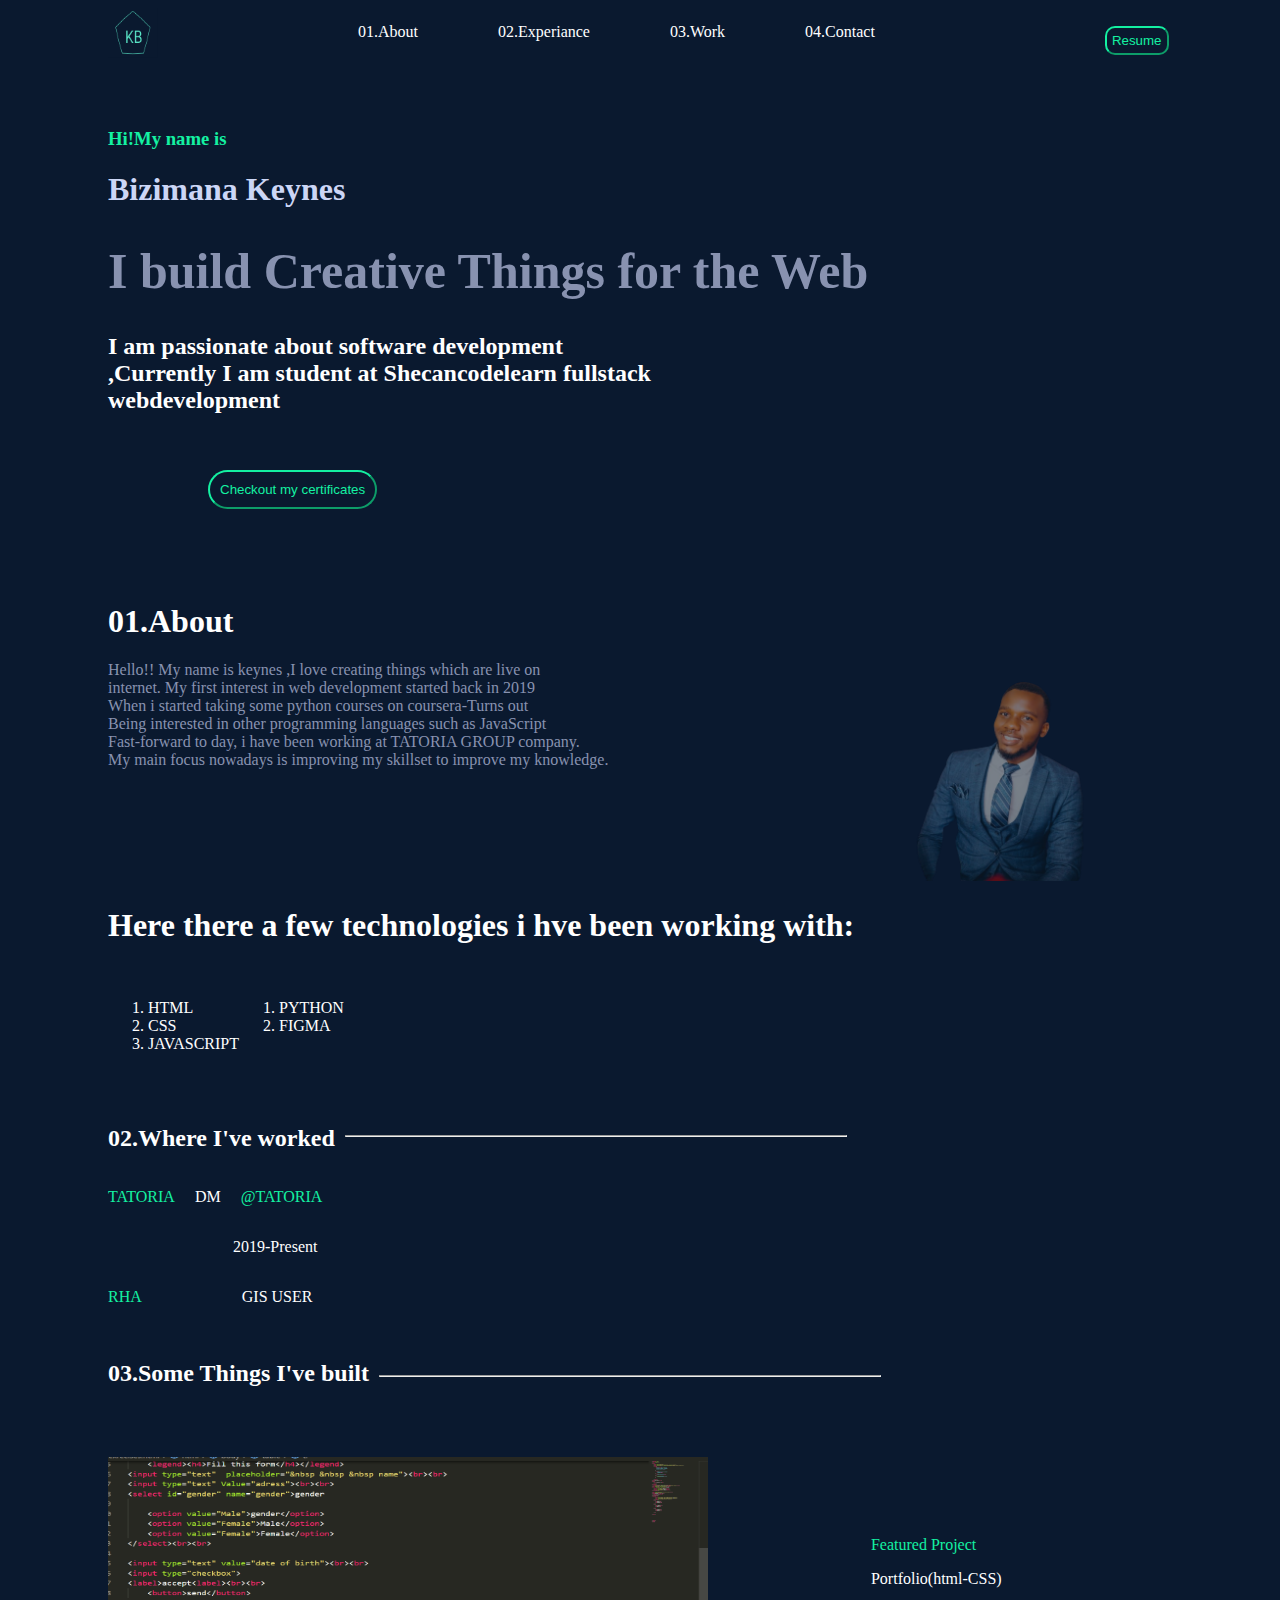
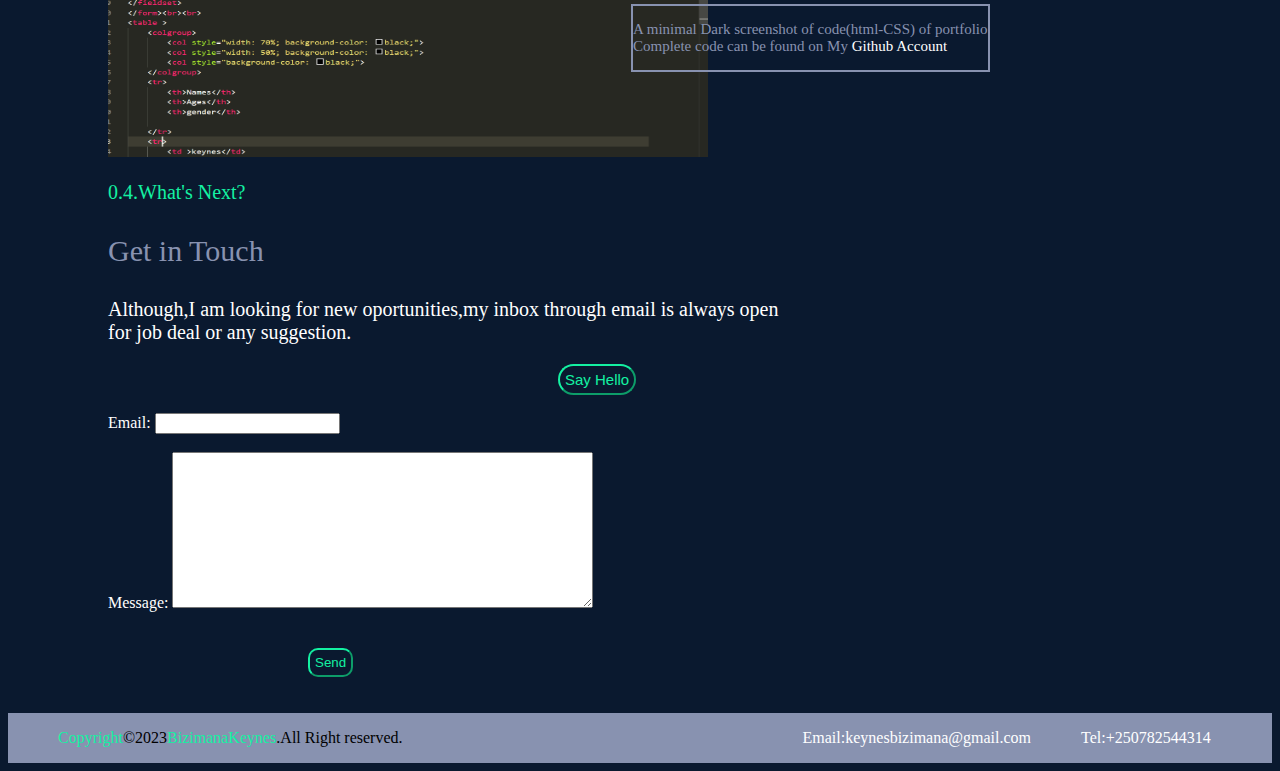
==== index.html @ 193881df "I have conncted nav bar to their respective part" ====
<!DOCTYPE html>
<html lang="en">
<head>
    <meta charset="UTF-8">
    <meta http-equiv="X-UA-Compatible" content="IE=edge">
    <meta name="viewport" content="width=device-width, initial-scale=1.0">
    <link href="./index.css" rel="stylesheet">
    <title>Keynes</title>
</head>
<body>
    <div id="nav">
    <div>
        <a href="#nav" id="logo" >
            <img  class="push" id="logo-pic" src="./image/logo.png">
        </a>
    </div>
    <div id="logo-words">
      <div class="noun"> <a href="#About">01.About</a></div>
      <div class="noun" ><a href="#experiance">02.Experiance</a></div> 
      <div class="noun" > <a href="#work-photo">03.Work</a></div>
      <div class="noun"><a href="#what-next">04.Contact</a></div>
    </div>
    <div id="butn">
        <button class="butn">Resume</button>
    </div>
    </div></br></br></br>
    <section id="home">
        <div class="home-content">
          <h3 id="greet">Hi!My name is </h3>
          <h1 id="name">Bizimana Keynes</h1>
          <h1 id="intro1">I build Creative Things for the Web</h1>
          <h2  id="introword">I am passionate about software development</br>,Currently 
           I am student at <strong>Shecancode</strong>learn fullstack </br>webdevelopment
         </h2></br></br>
         <button id="btn2">Checkout my certificates</button>
     </div>
     </section></br></br></br></br>
     <section id="About">
        <div id="About-content">
        <div id="content-photo">
        <div>
          <h1 style="color:white">01.About</h1>
          <p id="about-word" style="color:#8892B0">Hello!! My name is keynes ,I love creating things which are live on </br>
            internet. My first interest in web development started back in 2019</br>
            When i started taking some python courses on coursera-Turns out</br>
            Being interested in other programming languages such as JavaScript</br>
            
            Fast-forward to day, i have been working at TATORIA GROUP company.</br>
            My main focus nowadays is improving my skillset to improve my knowledge.</br>
          </p></br>
          </div>
          
            <div id="My-photo1">
                <img id="My-photo" src="./image/Myphoto.png">
             </div>
            </div>
          <h1 style="color:white">Here there a few technologies i hve been working with:</h1></br>
         <div id="Progra-language" style="color:white">
          <ol >
            <li>HTML</li>
            <li>CSS</li>
            <li>JAVASCRIPT</li>
          </ol>
          <ol >
            <li>PYTHON</li>
            <li>FIGMA</li>
          </ol>
        </div>
        </div>
      </section></br></br>
      <div id="experiance">
        <div class="part-intro">
          <div> <h2 style="color:white">02.Where I've worked</h2></div>
          <div id="line-id"><hr></div>
        </div>
        <div id="work">
          <p style="color:#14F1A2" id="tatoria">TATORIA</p>
          <p  style="color:white">DM</p>
          <p style="color:#14F1A2" id="tatoria1" >@TATORIA</p>
        </div>
        <div id="duration">
            <p style="color:white">2019-Present</p>

        </div>
        <div id="work1">
            <p style="color:#14F1A2" id="rha">RHA</p>
            <p  style="color:white">GIS USER</p>
         </div>
      </div></br>
      <div id="what-built">
      <div id="work-photo">
        <div id="work-intro">
          <div id="text3"> <h2 style="color:white">03.Some Things I've built</h2></div>
          <div class="line-id"><hr></div>
        </div>
        <div id="sample-work">
            <div>
                <img id="code-photo" src="./image/code photo.PNG">  
            </div>
        </div>
      </div>
      <div id="Explaination-project">
        <div id="first-words">
          <p style="color:#14F1A2">Featured Project</p>
          <p style="color:white">Portfolio(html-CSS)</p>
        </div>
        <div class="project-details">
          <p style="color:#8892B0;font-size: 15px;">
            A minimal Dark screenshot of code(html-CSS) of portfolio</br>
            Complete code can be found on My <span style="color:#14F1A2"><a href="https://keynesportfolio.netlify.app/">Github Account</a></span> 
          </p>
        </div>

      </div>
    
    </div>
      
      <div id="what-next">
        <div>
            <p style="color:#14F1A2;font-size: 20px;">0.4.What's Next?</p>
            <p style="color:#8892B0;font-size: 30px; ">Get in Touch</p>
            <p style="color:white;font-size: 20px;">Although,I am looking for new oportunities,my
                inbox through email is always open</br> for job deal
                or any suggestion.</p>
        </div>
        <div id="say-hello">
            <button style="background-color:#0A192F;border-color: #14F1A2;font-size: 15px;color:#14F1A2" id="say">Say Hello</button>
        </div>
        
      </div></br>
      <div id="form">
        <form>
          <label style="color:white">Email:</label>
          <input type="text"></br></br>
          <label style="color:white" id="message">Message:</label>
          <textarea  id="message" name="message" cols="50" rows="10"></textarea>
        </form>

      </div></br></br>
      <div id="form-butn">
        <button  class="butn">Send</button>
      </div></br></br>

      
      <div id="footer">
        <div id="footer1">
            <p style="color:#14F1A2">Copyright</p>
            <p>©2023</p>
            <p style="color:#14F1A2">BizimanaKeynes</p>
            <p>.All Right reserved.</p>
        </div>
       
        <div id="footer2">
            <div id="email">
                <p style="color:white">Email:keynesbizimana@gmail.com</p>
            </div>
            <div>
                <p style="color:white">Tel:+250782544314</p>
            </div>
        </div>
      </div>
      
      
</body>
</html>
---- index.css ----
body{
    background-color:#0A192F ;
}
#nav{
display: flex;
}
#home{
    display:flex
}
#intro1{
    width: 100%;
    font-size: 50px;
}
#content-photo{
    display: flex;
}
#My-photo1{
    margin-left: 300px;
}
#My-photo{
    width: 100%;
    height:300px;
    opacity: 0.5;
}



#logo{
    height: 50px;
    margin-right: 100px;
    margin-left: 100px;
    }
.push{
    position: fixed;
}

#logo-pic{
    height: 50px;
    width:50px

}
#logo-words{
    display: flex;
    align-items: center;
    justify-content:space-between;
    margin-left: 100px;
    
}
.noun{
    margin-left: 50px;
    margin-right:30px ;
    
}
a{
    text-decoration: none;
    color:white;

}
a:hover{
    color:green
}
#butn{
    margin-left: 200px;
    margin-top: 18px;
    align-items: center;
   
}
.butn{
    background-color: #0A192F;
    border-color:#14F1A2 ;
    color: #14F1A2;
    border-radius: 10px;
    padding: 5px;
}
/*Home page beginning*/
#home{
    margin-left: 100px;
}
#greet{
    color:#14F1A2
}
#name{
    color: #CCD6F6;
}
#intro1{
    color:#8892B0
}
#introword{
    color:white;
}
#btn2{
    color:#14F1A2 ;
    background-color: #0A192F;
    border-color:#14F1A2;
    border-radius: 20px;
    padding: 10px;
   margin-left: 100px;
}
/*THis ABOUT SECTION*/
#About{
    margin-left: 100px;
}
#Progra-language{
    display: flex;
}
/*This is Experiance section*/
hr{
    width: 500px;
    color:#CCD6F6;
    margin-top: 30px;
    margin-left: 10px;
}
.line-id{
    margin-top: 5px;
}
.part-intro{
    display: flex;
}
#work{
    display: flex;
}
#work1{
    display:flex;
}
#experiance{
    margin-left: 100px;
}
#tatoria{
    margin-right:20px
}
#tatoria1{
    margin-left: 20px;
}
#duration{
    margin-left: 125px;
}
#rha{
    margin-right: 100px;
}
/*this section is about "some things i have built"*/
#work-intro{
    display: flex;
}

#code-photo{
    height: 300px;
    width: 600px;
    margin-top: 50px;   
}
#work-photo{
    margin-left:100px;
    
}
#what-built{
    display: flex;
}
#Explaination-project{
    margin-top: 20px;
    margin:180px 0px 20px -250px;
}
#first-words{
    margin-left: 240px;
}

.project-details{
    border: 2px solid #8892B0;
    width: 355px;
   
}
/*What's next section*/
#what-next{
    margin-left:100px ;
}
#say-hello{
    margin-left: 450px;
}
#say{
    border-radius: 20px;
    padding: 5px;
    
  
}
/*This is footer sectio*/
#footer{
    background-color: #8892B0;
    display: flex;
    
}
#footer1{
    display: flex;
    margin-right: 400px;
    margin-left: 50px;
}
#footer2{
    display: flex;
}
#email{
    margin-right: 50px;
}
/*This is the form */
#messege{
    align-items:center;
}
#form{
    margin-left: 100px;
}

.butn:hover{
    border-color: #8892B0;
    color:blue;
}
#form-butn{
    margin-left: 300px;
}
#keyn{
    writing-mode:vertical-rl;
    text-orientation: mixed;

}
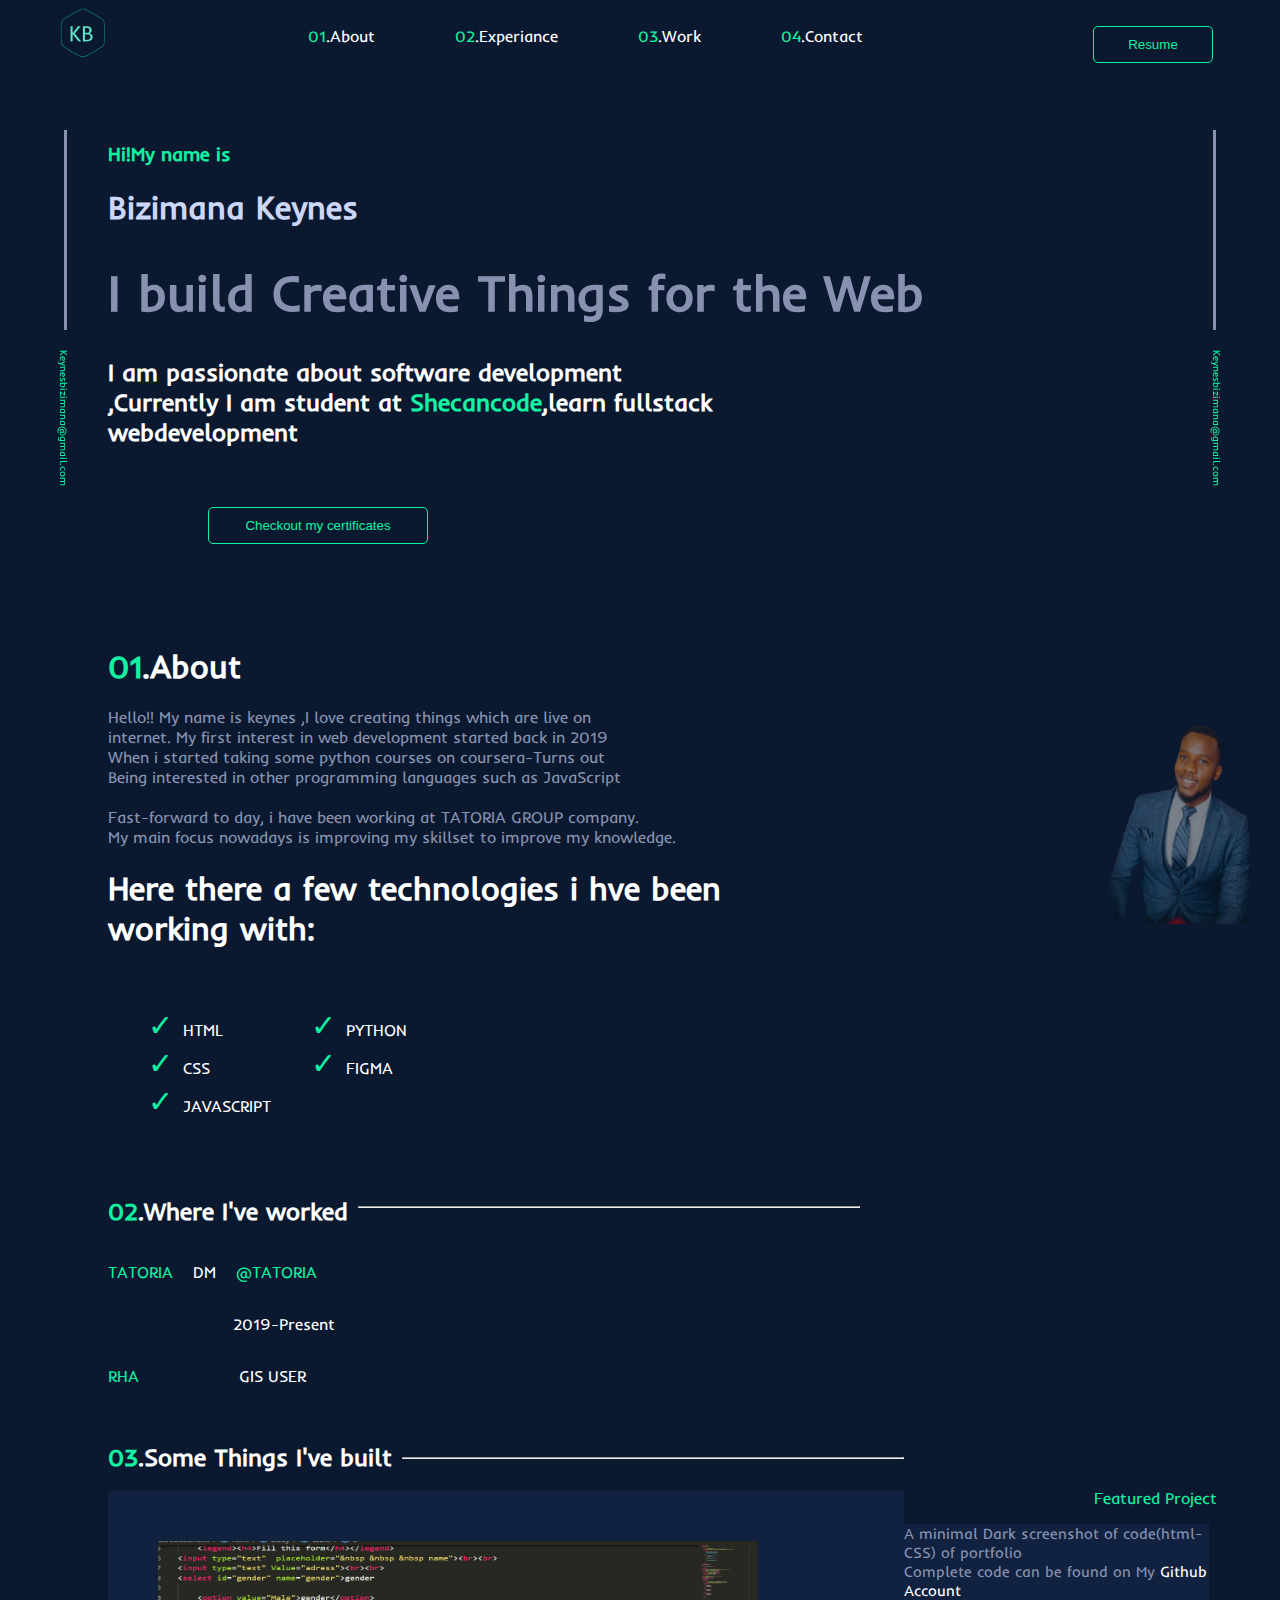
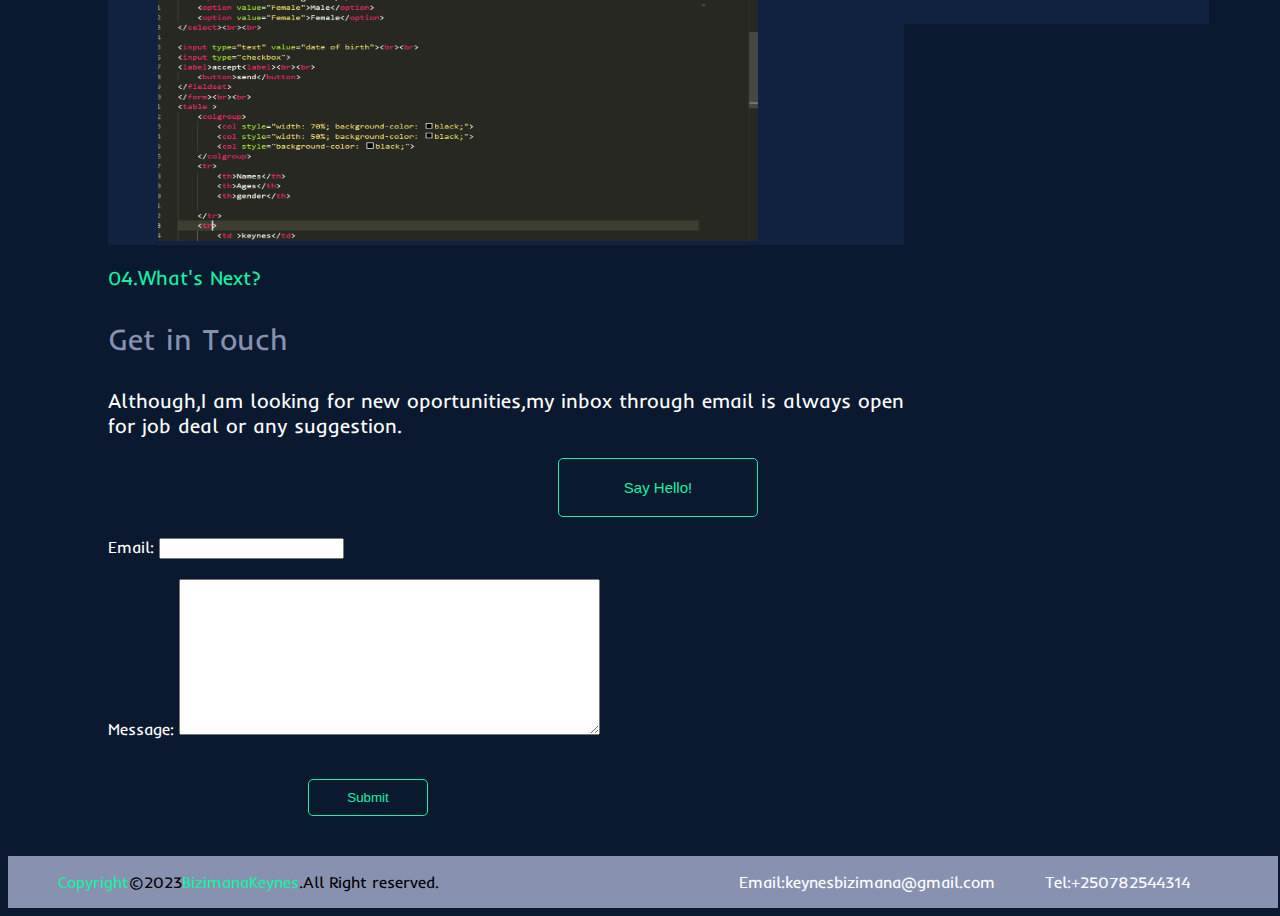
==== commit 785c3558: "I have added lines and email" ====
--- a/index.html
+++ b/index.html
@@ -4,73 +4,96 @@
     <meta charset="UTF-8">
     <meta http-equiv="X-UA-Compatible" content="IE=edge">
     <meta name="viewport" content="width=device-width, initial-scale=1.0">
+    <link rel="preconnect" href="https://fonts.googleapis.com">
+<link rel="preconnect" href="https://fonts.gstatic.com" crossorigin>
+<link href="https://fonts.googleapis.com/css2?family=Inder&display=swap" rel="stylesheet">
     <link href="./index.css" rel="stylesheet">
     <title>Keynes</title>
 </head>
 <body>
+
     <div id="nav">
     <div>
         <a href="#nav" id="logo" >
-            <img  class="push" id="logo-pic" src="./image/logo.png">
+            <img  class="push" id="logo-pic" src="./image/My-logo.png">
         </a>
     </div>
     <div id="logo-words">
-      <div class="noun"> <a href="#About">01.About</a></div>
-      <div class="noun" ><a href="#experiance">02.Experiance</a></div> 
-      <div class="noun" > <a href="#work-photo">03.Work</a></div>
-      <div class="noun"><a href="#what-next">04.Contact</a></div>
+      <div class="noun"> <a href="#About"><span style="color:#14F1A2">01</span>.About</a></div>
+      <div class="noun" ><a href="#experiance"><span style="color:#14F1A2">02</span>.Experiance</a></div> 
+      <div class="noun" > <a href="#work-photo"><span style="color:#14F1A2">03</span>.Work</a></div>
+      <div class="noun"><a href="#what-next"><span style="color:#14F1A2">04</span>.Contact</a></div>
     </div>
     <div id="butn">
         <button class="butn">Resume</button>
     </div>
     </div></br></br></br>
     <section id="home">
+      
+
+
         <div class="home-content">
           <h3 id="greet">Hi!My name is </h3>
           <h1 id="name">Bizimana Keynes</h1>
           <h1 id="intro1">I build Creative Things for the Web</h1>
           <h2  id="introword">I am passionate about software development</br>,Currently 
-           I am student at <strong>Shecancode</strong>learn fullstack </br>webdevelopment
-         </h2></br></br>
-         <button id="btn2">Checkout my certificates</button>
-     </div>
-     </section></br></br></br></br>
+           I am student at <span style="color:#14F1A2">Shecancode</span>,learn fullstack </br>webdevelopment
+          </h2></br></br>
+          <button id="btn2">Checkout my certificates</button>
+        </div>
+        <div class="parent">
+          <div class="vl"></div>
+          <div class="vl1"></div>
+        </div>    
+     </section>
+     <div class="parent-email">
+      <div id="email1"><p style="color:#14F1A2">Keynesbizimana@gmail.com</p></div>
+        <div id="email2"><p style="color:#14F1A2">Keynesbizimana@gmail.com</p></div>
+    </div>
+
+
+
+</br></br></br></br>
+     <!--This is about section-->
      <section id="About">
         <div id="About-content">
         <div id="content-photo">
         <div>
-          <h1 style="color:white">01.About</h1>
+          <h1 style="color:white"><span style="color:#14F1A2">01</span>.About</h1>
           <p id="about-word" style="color:#8892B0">Hello!! My name is keynes ,I love creating things which are live on </br>
             internet. My first interest in web development started back in 2019</br>
             When i started taking some python courses on coursera-Turns out</br>
-            Being interested in other programming languages such as JavaScript</br>
+            Being interested in other programming languages such as JavaScript</br></br>
             
             Fast-forward to day, i have been working at TATORIA GROUP company.</br>
-            My main focus nowadays is improving my skillset to improve my knowledge.</br>
-          </p></br>
+            My main focus nowadays is improving my skillset to improve my knowledge.
+          </p>
+          <h1 style="color:white">Here there a few technologies i hve been working with:</h1></br>
+         <div id="Progra-language" style="color:white">
+          
+          <ol class="list">
+            <li>HTML</li>
+            <li>CSS</li>
+            <li>JAVASCRIPT</li>
+          </ol>
+          <ol class="list">
+            <li>PYTHON</li>
+            <li>FIGMA</li>
+          </ol>
+        </div>
           </div>
           
             <div id="My-photo1">
                 <img id="My-photo" src="./image/Myphoto.png">
              </div>
-            </div>
-          <h1 style="color:white">Here there a few technologies i hve been working with:</h1></br>
-         <div id="Progra-language" style="color:white">
-          <ol >
-            <li>HTML</li>
-            <li>CSS</li>
-            <li>JAVASCRIPT</li>
-          </ol>
-          <ol >
-            <li>PYTHON</li>
-            <li>FIGMA</li>
-          </ol>
         </div>
+        
         </div>
       </section></br></br>
+    <!--The end of About section-->
       <div id="experiance">
         <div class="part-intro">
-          <div> <h2 style="color:white">02.Where I've worked</h2></div>
+          <div> <h2 style="color:white"><span style="color:#14F1A2">02</span>.Where I've worked</h2></div>
           <div id="line-id"><hr></div>
         </div>
         <div id="work">
@@ -90,11 +113,11 @@
       <div id="what-built">
       <div id="work-photo">
         <div id="work-intro">
-          <div id="text3"> <h2 style="color:white">03.Some Things I've built</h2></div>
+          <div id="text3"> <h2 style="color:white"><span style="color:#14F1A2">03</span>.Some Things I've built</h2></div>
           <div class="line-id"><hr></div>
         </div>
         <div id="sample-work">
-            <div>
+            <div id="code-photo-background">
                 <img id="code-photo" src="./image/code photo.PNG">  
             </div>
         </div>
@@ -102,10 +125,10 @@
       <div id="Explaination-project">
         <div id="first-words">
           <p style="color:#14F1A2">Featured Project</p>
-          <p style="color:white">Portfolio(html-CSS)</p>
+          <p style="color:white"></p>
         </div>
         <div class="project-details">
-          <p style="color:#8892B0;font-size: 15px;">
+          <p style="color:#8892B0;font-size: 15px;" id="detail-p">
             A minimal Dark screenshot of code(html-CSS) of portfolio</br>
             Complete code can be found on My <span style="color:#14F1A2"><a href="https://keynesportfolio.netlify.app/">Github Account</a></span> 
           </p>
@@ -117,14 +140,14 @@
       
       <div id="what-next">
         <div>
-            <p style="color:#14F1A2;font-size: 20px;">0.4.What's Next?</p>
+            <p style="color:#14F1A2;font-size: 20px;">04.What's Next?</p>
             <p style="color:#8892B0;font-size: 30px; ">Get in Touch</p>
             <p style="color:white;font-size: 20px;">Although,I am looking for new oportunities,my
                 inbox through email is always open</br> for job deal
                 or any suggestion.</p>
         </div>
         <div id="say-hello">
-            <button style="background-color:#0A192F;border-color: #14F1A2;font-size: 15px;color:#14F1A2" id="say">Say Hello</button>
+            <button style="background-color:#0A192F;border-color: #14F1A2;font-size: 15px;color:#14F1A2" id="say">Say Hello!</button>
         </div>
         
       </div></br>
@@ -138,7 +161,7 @@
 
       </div></br></br>
       <div id="form-butn">
-        <button  class="butn">Send</button>
+        <button  class="butn">Submit</button>
       </div></br></br>
 
       
--- a/index.css
+++ b/index.css
@@ -1,8 +1,10 @@
 body{
     background-color:#0A192F ;
+    font-family: 'Inder', sans-serif;
 }
 #nav{
 display: flex;
+margin-left: 10px;
 }
 #home{
     display:flex
@@ -15,12 +17,13 @@
     display: flex;
 }
 #My-photo1{
-    margin-left: 300px;
+    margin-left: 280px;
 }
 #My-photo{
     width: 100%;
     height:300px;
     opacity: 0.5;
+    
 }
 
 
@@ -28,7 +31,7 @@
 #logo{
     height: 50px;
     margin-right: 100px;
-    margin-left: 100px;
+    margin-left: 40px;
     }
 .push{
     position: fixed;
@@ -67,10 +70,11 @@
 }
 .butn{
     background-color: #0A192F;
-    border-color:#14F1A2 ;
+    border:1px solid #14F1A2 ;
     color: #14F1A2;
-    border-radius: 10px;
-    padding: 5px;
+    border-radius: 5px;
+    padding: 10px;
+    width:120px
 }
 /*Home page beginning*/
 #home{
@@ -91,18 +95,30 @@
 #btn2{
     color:#14F1A2 ;
     background-color: #0A192F;
-    border-color:#14F1A2;
-    border-radius: 20px;
+    border: 1px solid #14F1A2;
+    border-radius:5px;
     padding: 10px;
    margin-left: 100px;
+    width: 220px;
 }
 /*THis ABOUT SECTION*/
 #About{
     margin-left: 100px;
 }
 #Progra-language{
-    display: flex;
-}
+    display: flex;   
+}
+.list{
+    list-style: none;
+}
+
+.list li::before{
+    content:"\2713";
+    color:#14F1A2;
+    margin-right:10px;
+    font-size: 30px;
+}
+
 /*This is Experiance section*/
 hr{
     width: 500px;
@@ -141,11 +157,16 @@
 #work-intro{
     display: flex;
 }
+#code-photo-background{
+    background-color:#112240 ;
+    margin-left: 0px;
+}
 
 #code-photo{
     height: 300px;
     width: 600px;
-    margin-top: 50px;   
+    margin-top: 50px; 
+    padding-left: 50px;  
 }
 #work-photo{
     margin-left:100px;
@@ -156,17 +177,23 @@
 }
 #Explaination-project{
     margin-top: 20px;
-    margin:180px 0px 20px -250px;
+    margin:50px -200px 20px -50px;
+    
 }
 #first-words{
     margin-left: 240px;
 }
 
 .project-details{
-    border: 2px solid #8892B0;
+    /*border: 2px solid #8892B0;*/
     width: 355px;
-   
-}
+    height:100px;
+    background-color:#112240 ; 
+}
+#detail-p{
+    padding-left: 50px;
+}
+
 /*What's next section*/
 #what-next{
     margin-left:100px ;
@@ -175,8 +202,10 @@
     margin-left: 450px;
 }
 #say{
-    border-radius: 20px;
-    padding: 5px;
+    border-radius: 5px;
+    padding: 20px;
+    border:1px solid #14F1A2;
+    width:200px;
     
   
 }
@@ -184,15 +213,20 @@
 #footer{
     background-color: #8892B0;
     display: flex;
+    width:100.5%;
+    margin-right:0px
+    padding:0px
+    
     
 }
 #footer1{
     display: flex;
-    margin-right: 400px;
+    margin-right: 300px;
     margin-left: 50px;
 }
 #footer2{
     display: flex;
+    
 }
 #email{
     margin-right: 50px;
@@ -212,8 +246,42 @@
 #form-butn{
     margin-left: 300px;
 }
-#keyn{
-    writing-mode:vertical-rl;
-    text-orientation: mixed;
-
+
+/*modification to put email and line on sides*/
+.vl {
+    border-left: 3px solid #8892B0;
+    height: 200px;
+    position: fixed;
+    left: 5%;
+    margin-left: px;
+    top: 130px;
+}
+
+
+.vl1{
+    border-left: 3px solid #8892B0;
+    height: 200px;
+    position: fixed;
+    right: 5%;
+    margin-left: px;
+    top: 130px;
+}
+
+/*aDDING EMAIL ON THE SIDES*/
+
+#email1{
+    writing-mode: vertical-rl;
+    position: fixed;
+    left: 3.7%;
+    top: 350px;
+    font-size: 10px;
+}
+
+#email2{
+    writing-mode:vertical-lr;
+    position: fixed;
+    right: 3.7%;
+    margin-left: px;
+    top: 350px;
+    font-size: 10px;
 }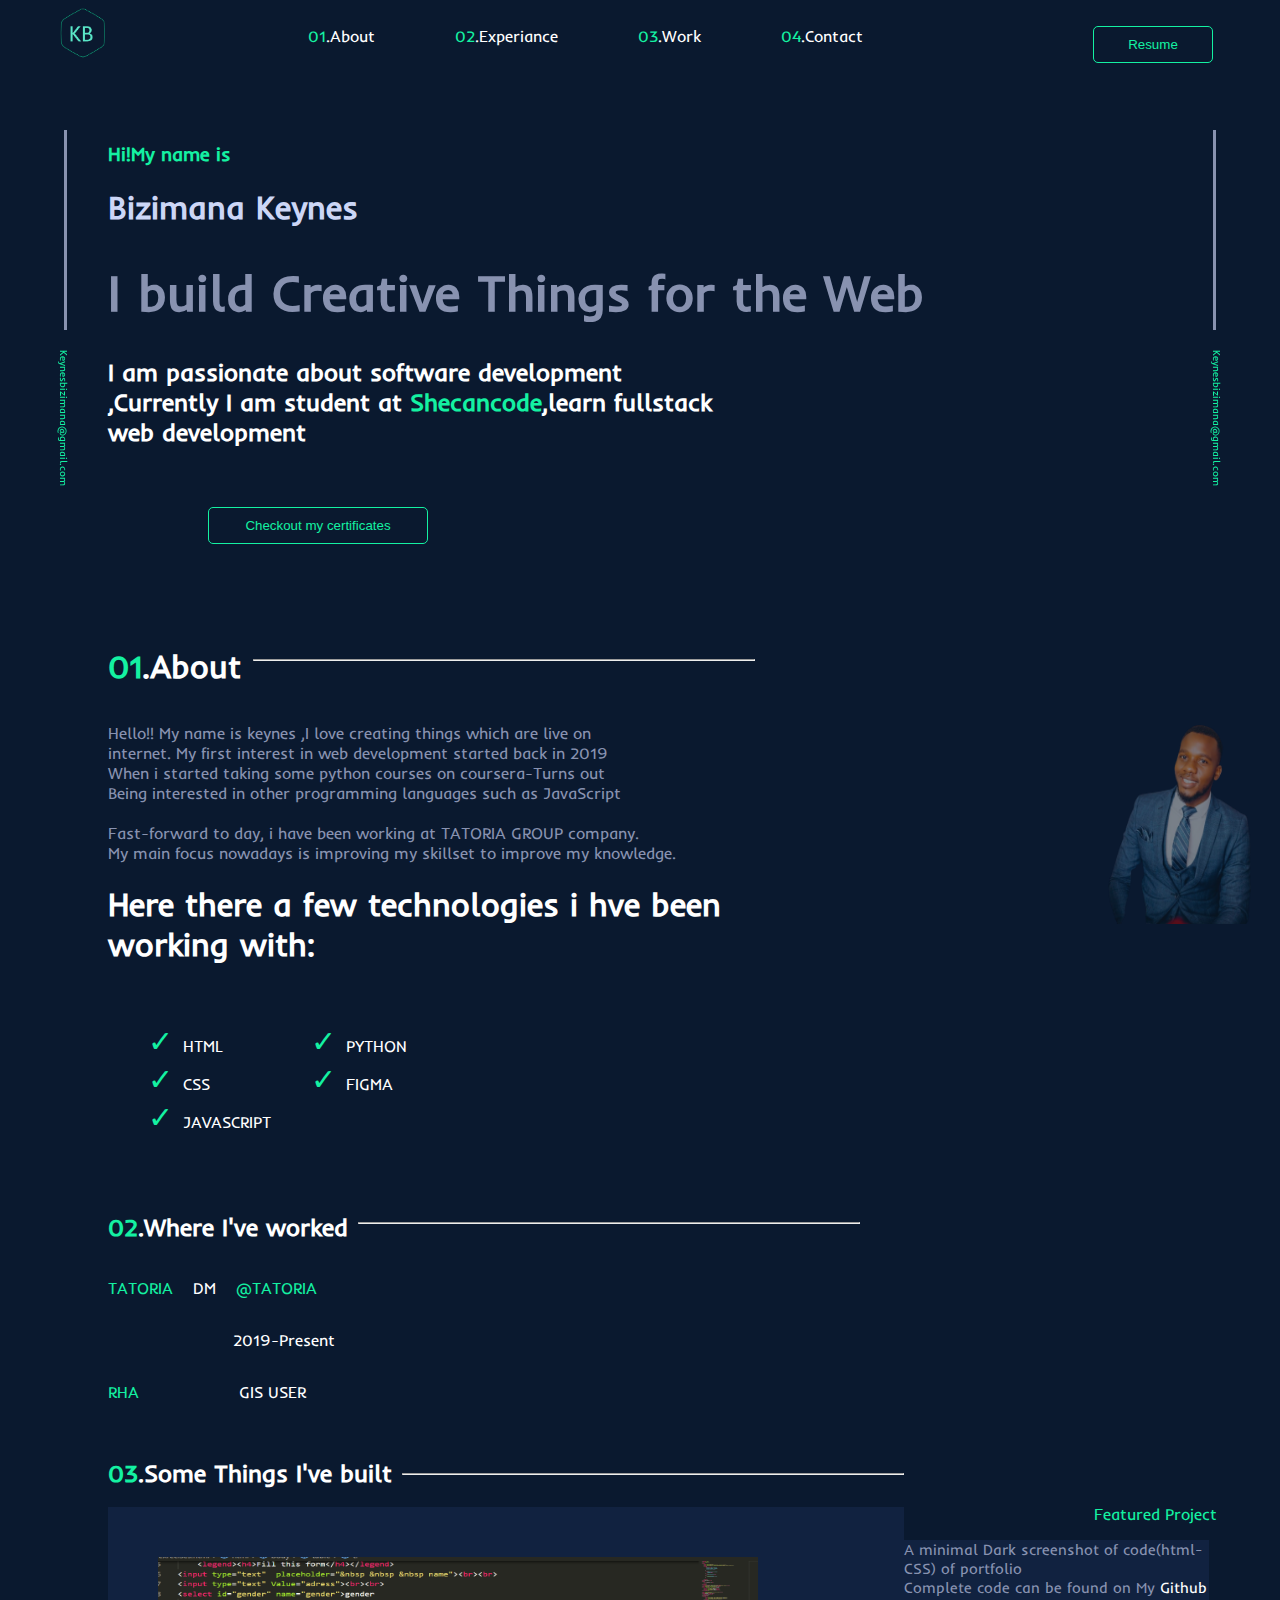
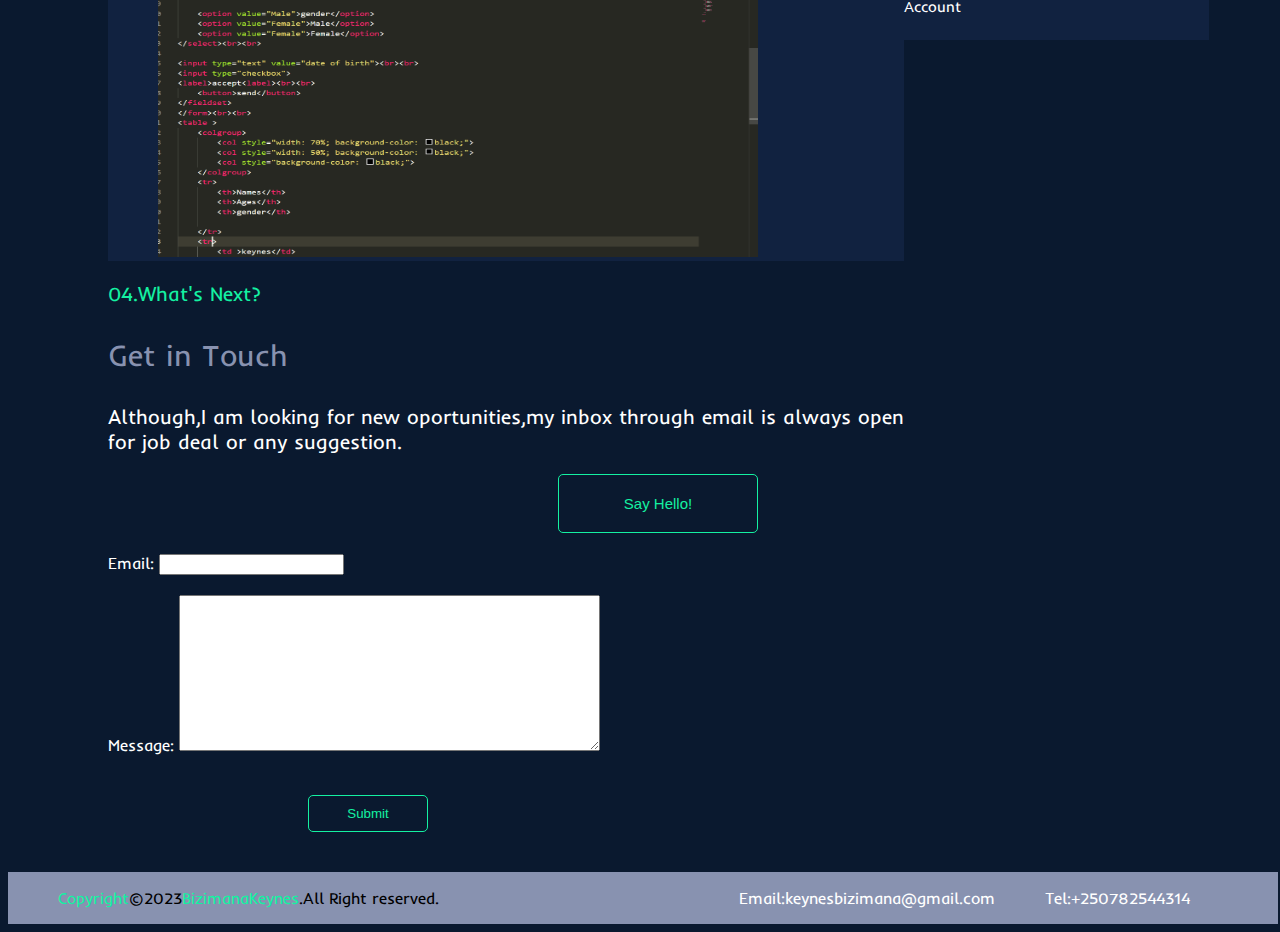
==== commit 5b260f8e: "I added line on about section" ====
--- a/index.html
+++ b/index.html
@@ -37,7 +37,7 @@
           <h1 id="name">Bizimana Keynes</h1>
           <h1 id="intro1">I build Creative Things for the Web</h1>
           <h2  id="introword">I am passionate about software development</br>,Currently 
-           I am student at <span style="color:#14F1A2">Shecancode</span>,learn fullstack </br>webdevelopment
+           I am student at <span style="color:#14F1A2">Shecancode</span>,learn fullstack </br>web development
           </h2></br></br>
           <button id="btn2">Checkout my certificates</button>
         </div>
@@ -59,7 +59,11 @@
         <div id="About-content">
         <div id="content-photo">
         <div>
-          <h1 style="color:white"><span style="color:#14F1A2">01</span>.About</h1>
+          <div id="About-small">
+            <div><h1 style="color:white"><span style="color:#14F1A2">01</span>.About</h1></div>
+            <div id="line-up"><hr></div>
+          </div>
+
           <p id="about-word" style="color:#8892B0">Hello!! My name is keynes ,I love creating things which are live on </br>
             internet. My first interest in web development started back in 2019</br>
             When i started taking some python courses on coursera-Turns out</br>
--- a/index.css
+++ b/index.css
@@ -105,8 +105,15 @@
 #About{
     margin-left: 100px;
 }
+#About-small{
+    display: flex;
+}
 #Progra-language{
     display: flex;   
+}
+#line-up{
+    margin-left: 2px;
+    margin-top: 5px;
 }
 .list{
     list-style: none;
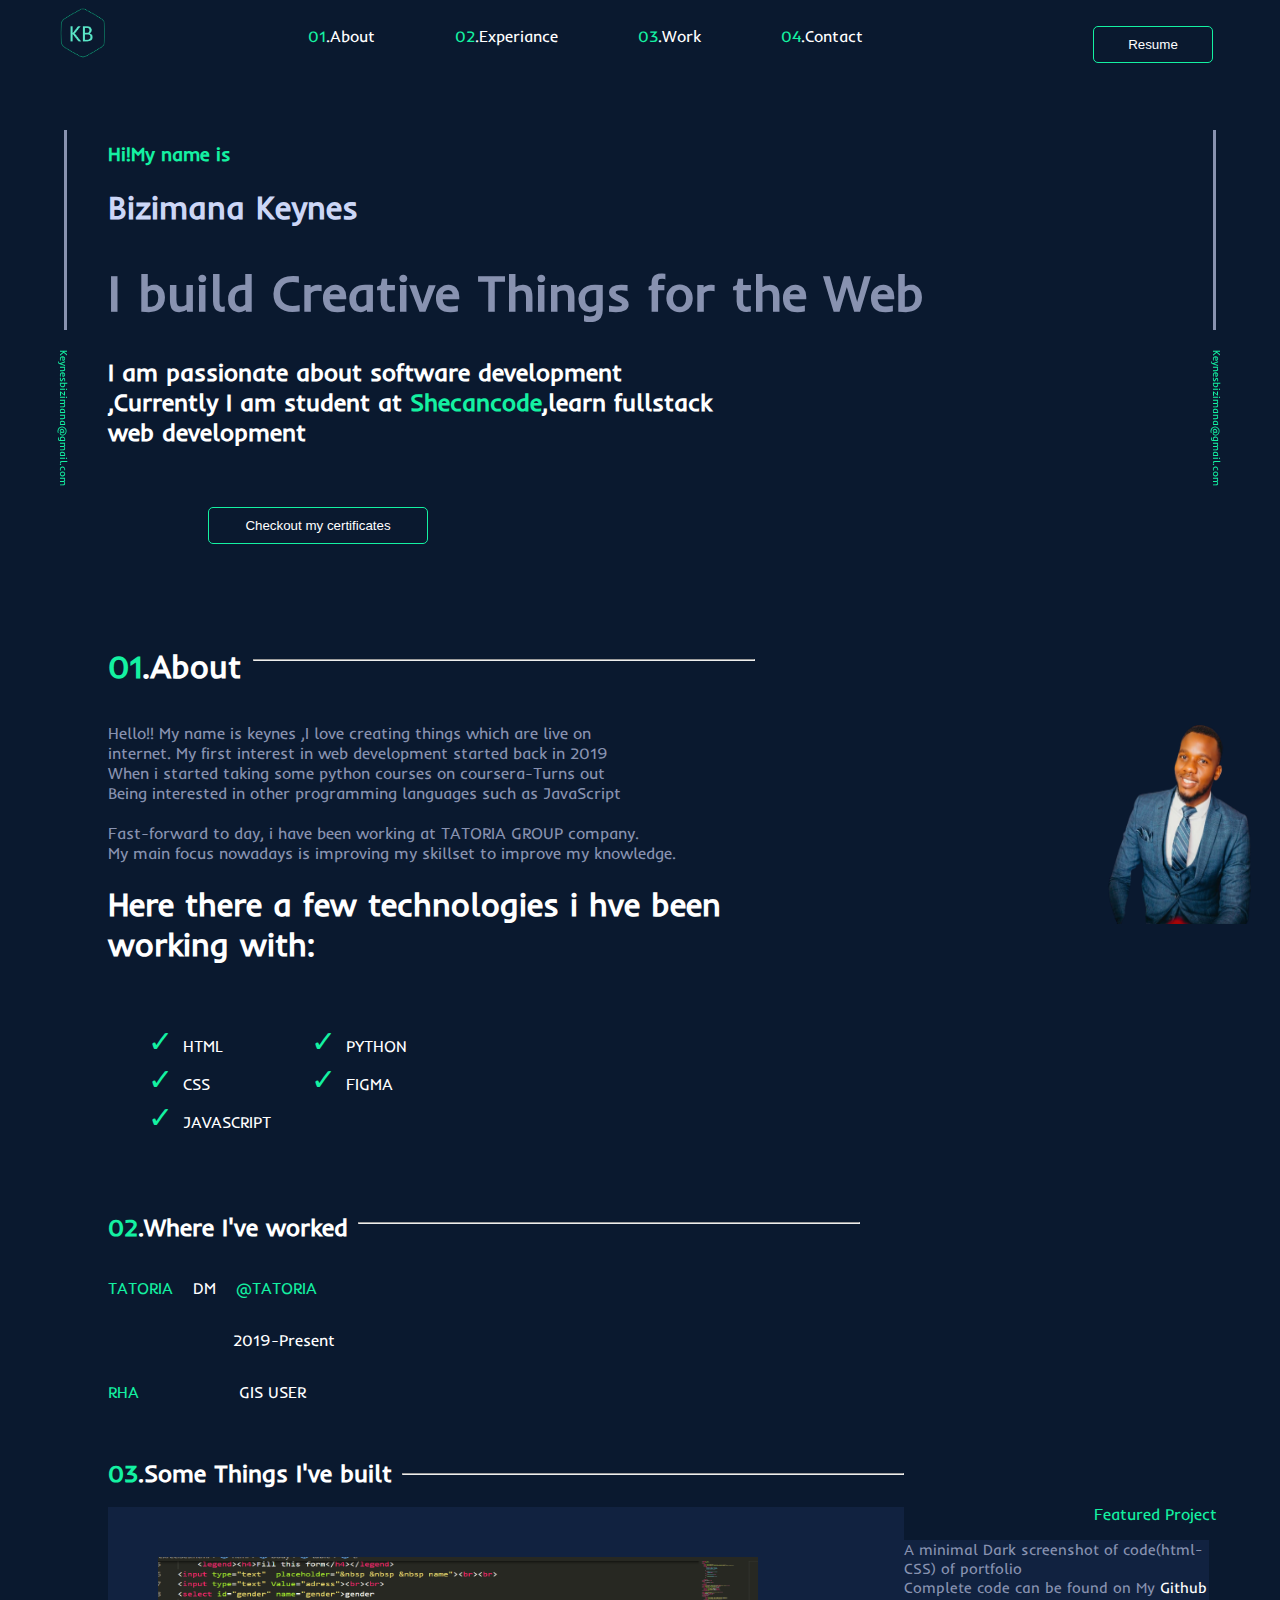
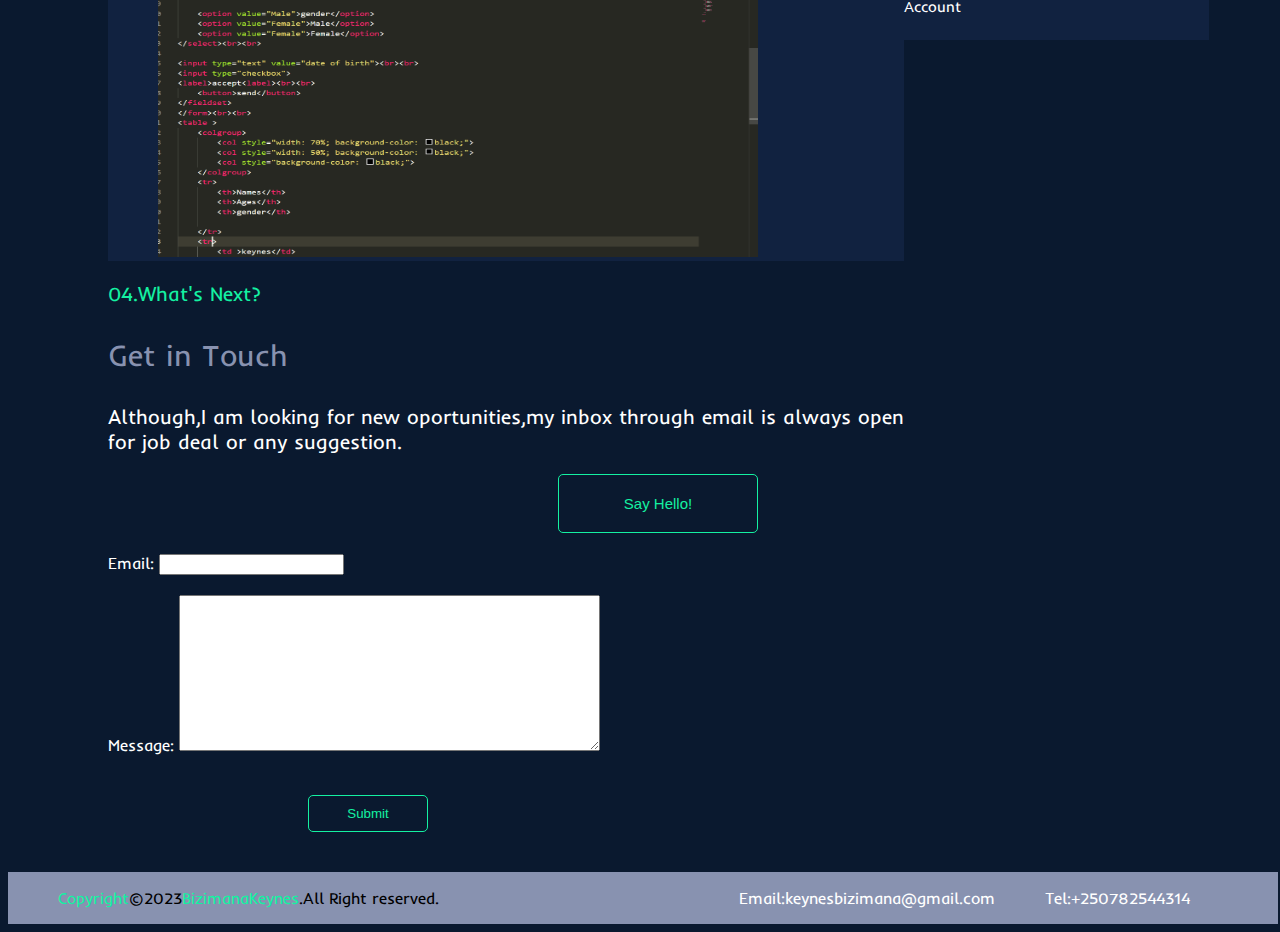
==== commit 44cabf84: "Added certificates" ====
--- a/index.html
+++ b/index.html
@@ -25,7 +25,9 @@
       <div class="noun"><a href="#what-next"><span style="color:#14F1A2">04</span>.Contact</a></div>
     </div>
     <div id="butn">
-        <button class="butn">Resume</button>
+        <button class="butn">
+        <a href="./image/cv photo.PNG" style="display: inline-block;" >Resume</a>  
+        </button>
     </div>
     </div></br></br></br>
     <section id="home">
@@ -39,7 +41,10 @@
           <h2  id="introword">I am passionate about software development</br>,Currently 
            I am student at <span style="color:#14F1A2">Shecancode</span>,learn fullstack </br>web development
           </h2></br></br>
-          <button id="btn2">Checkout my certificates</button>
+          <button id="btn2">
+            <a href="./image/certificates3.PNG" style="display: inline-block;" >Checkout my certificates</a>  
+
+          </button>
         </div>
         <div class="parent">
           <div class="vl"></div>
--- a/index.css
+++ b/index.css
@@ -22,7 +22,7 @@
 #My-photo{
     width: 100%;
     height:300px;
-    opacity: 0.5;
+    opacity: 20;
     
 }
 
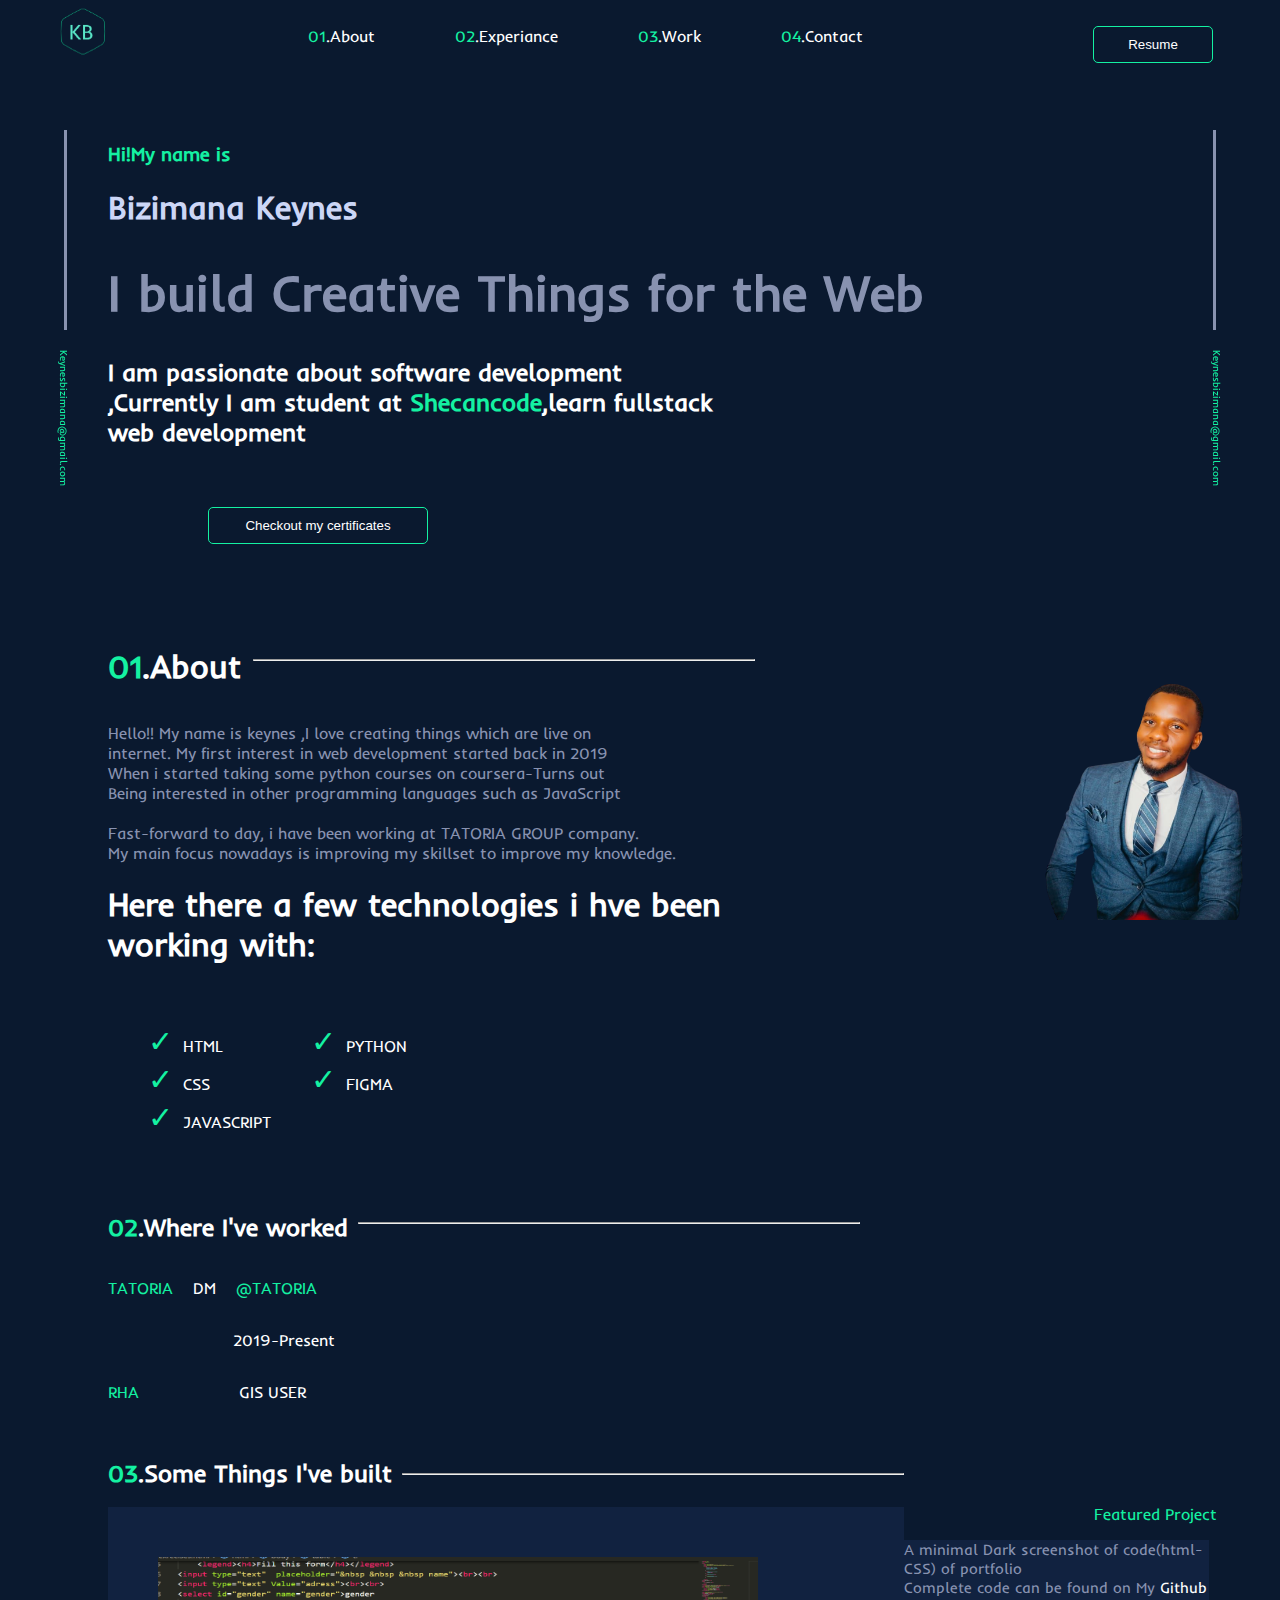
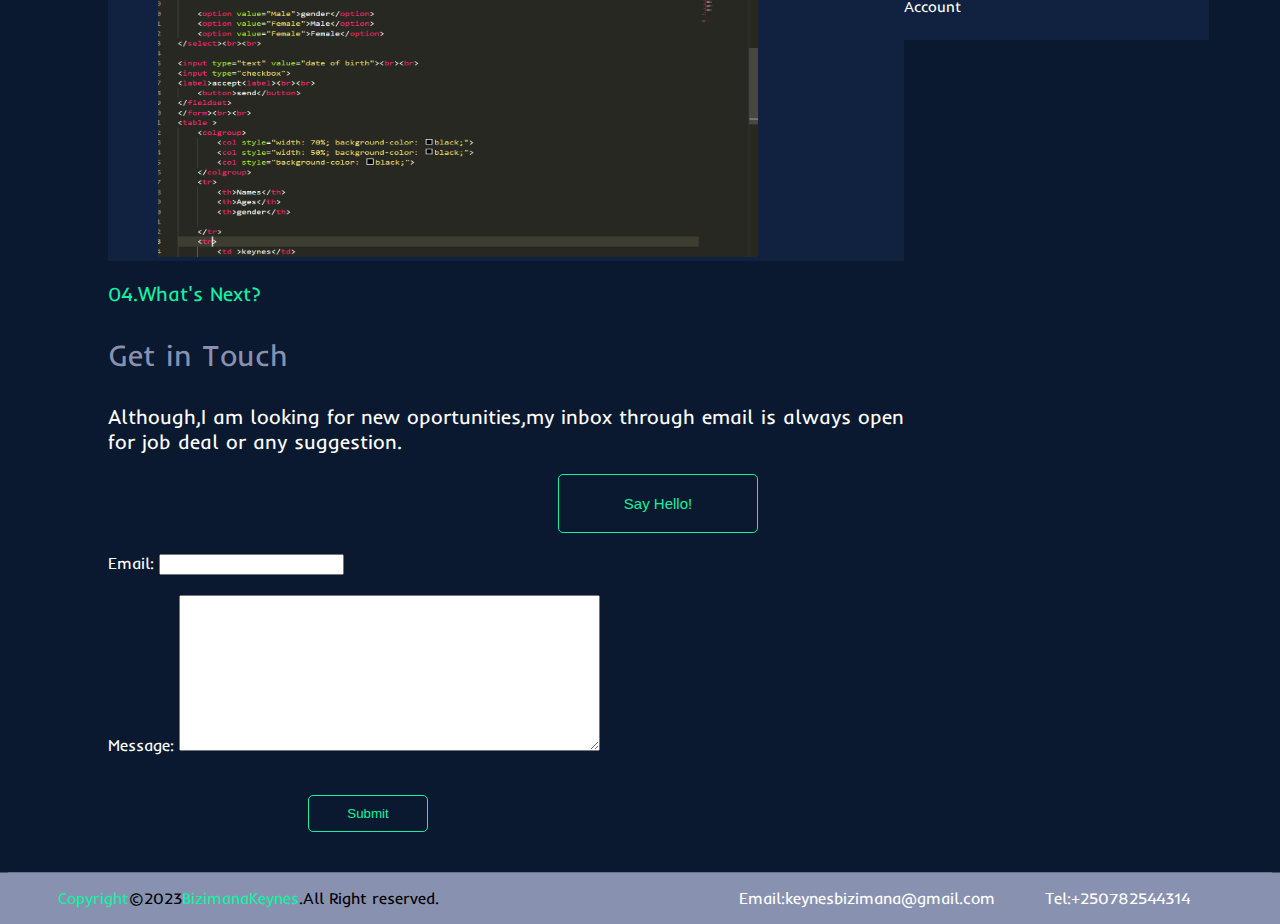
==== commit d82ba1bc: "I have added some few reposiveness on nav bar" ====
--- a/index.html
+++ b/index.html
@@ -15,7 +15,7 @@
     <div id="nav">
     <div>
         <a href="#nav" id="logo" >
-            <img  class="push" id="logo-pic" src="./image/My-logo.png">
+            <img  class="push" id="logo-pic"  style="max-width:100;height: auto;" src="./image/My-logo.png">
         </a>
     </div>
     <div id="logo-words">
@@ -92,8 +92,8 @@
         </div>
           </div>
           
-            <div id="My-photo1">
-                <img id="My-photo" src="./image/Myphoto.png">
+             <div id="My-photo1">
+                <img id="My-photo"  style="max-width: 100%; height:auto;"  src="./image/Myphoto.png">
              </div>
         </div>
         
@@ -190,8 +190,7 @@
                 <p style="color:white">Tel:+250782544314</p>
             </div>
         </div>
-      </div>
-      
+      </div> 
       
 </body>
 </html>--- a/index.css
+++ b/index.css
@@ -1,29 +1,25 @@
 body{
     background-color:#0A192F ;
     font-family: 'Inder', sans-serif;
+    
 }
 #nav{
 display: flex;
 margin-left: 10px;
+flex-wrap: wrap;
 }
 #home{
     display:flex
 }
+
+
+
 #intro1{
     width: 100%;
     font-size: 50px;
 }
 #content-photo{
     display: flex;
-}
-#My-photo1{
-    margin-left: 280px;
-}
-#My-photo{
-    width: 100%;
-    height:300px;
-    opacity: 20;
-    
 }
 
 
@@ -47,6 +43,7 @@
     align-items: center;
     justify-content:space-between;
     margin-left: 100px;
+    flex-wrap:wrap;
     
 }
 .noun{
@@ -60,7 +57,7 @@
 
 }
 a:hover{
-    color:green
+    color:#14F1A2
 }
 #butn{
     margin-left: 200px;
@@ -126,6 +123,20 @@
     font-size: 30px;
 }
 
+#My-photo1{
+    margin-left: 280px;
+    margin-top:-60px
+    
+}
+#My-photo{
+    width: 100%;
+    height:300px;
+    opacity: 20;
+    
+}
+
+
+
 /*This is Experiance section*/
 hr{
     width: 500px;
@@ -220,16 +231,21 @@
 #footer{
     background-color: #8892B0;
     display: flex;
-    width:100.5%;
-    margin-right:0px
-    padding:0px
-    
-    
-}
+    width:100%;
+    height:100%; 
+    box-sizing: border-box; 
+    box-shadow: 0 0 0 100vmax #8892B0;
+    clip-path:inset(0 -100vmax);
+     margin-bottom: -40px;
+    
+}
+
+
 #footer1{
     display: flex;
     margin-right: 300px;
     margin-left: 50px;
+    
 }
 #footer2{
     display: flex;
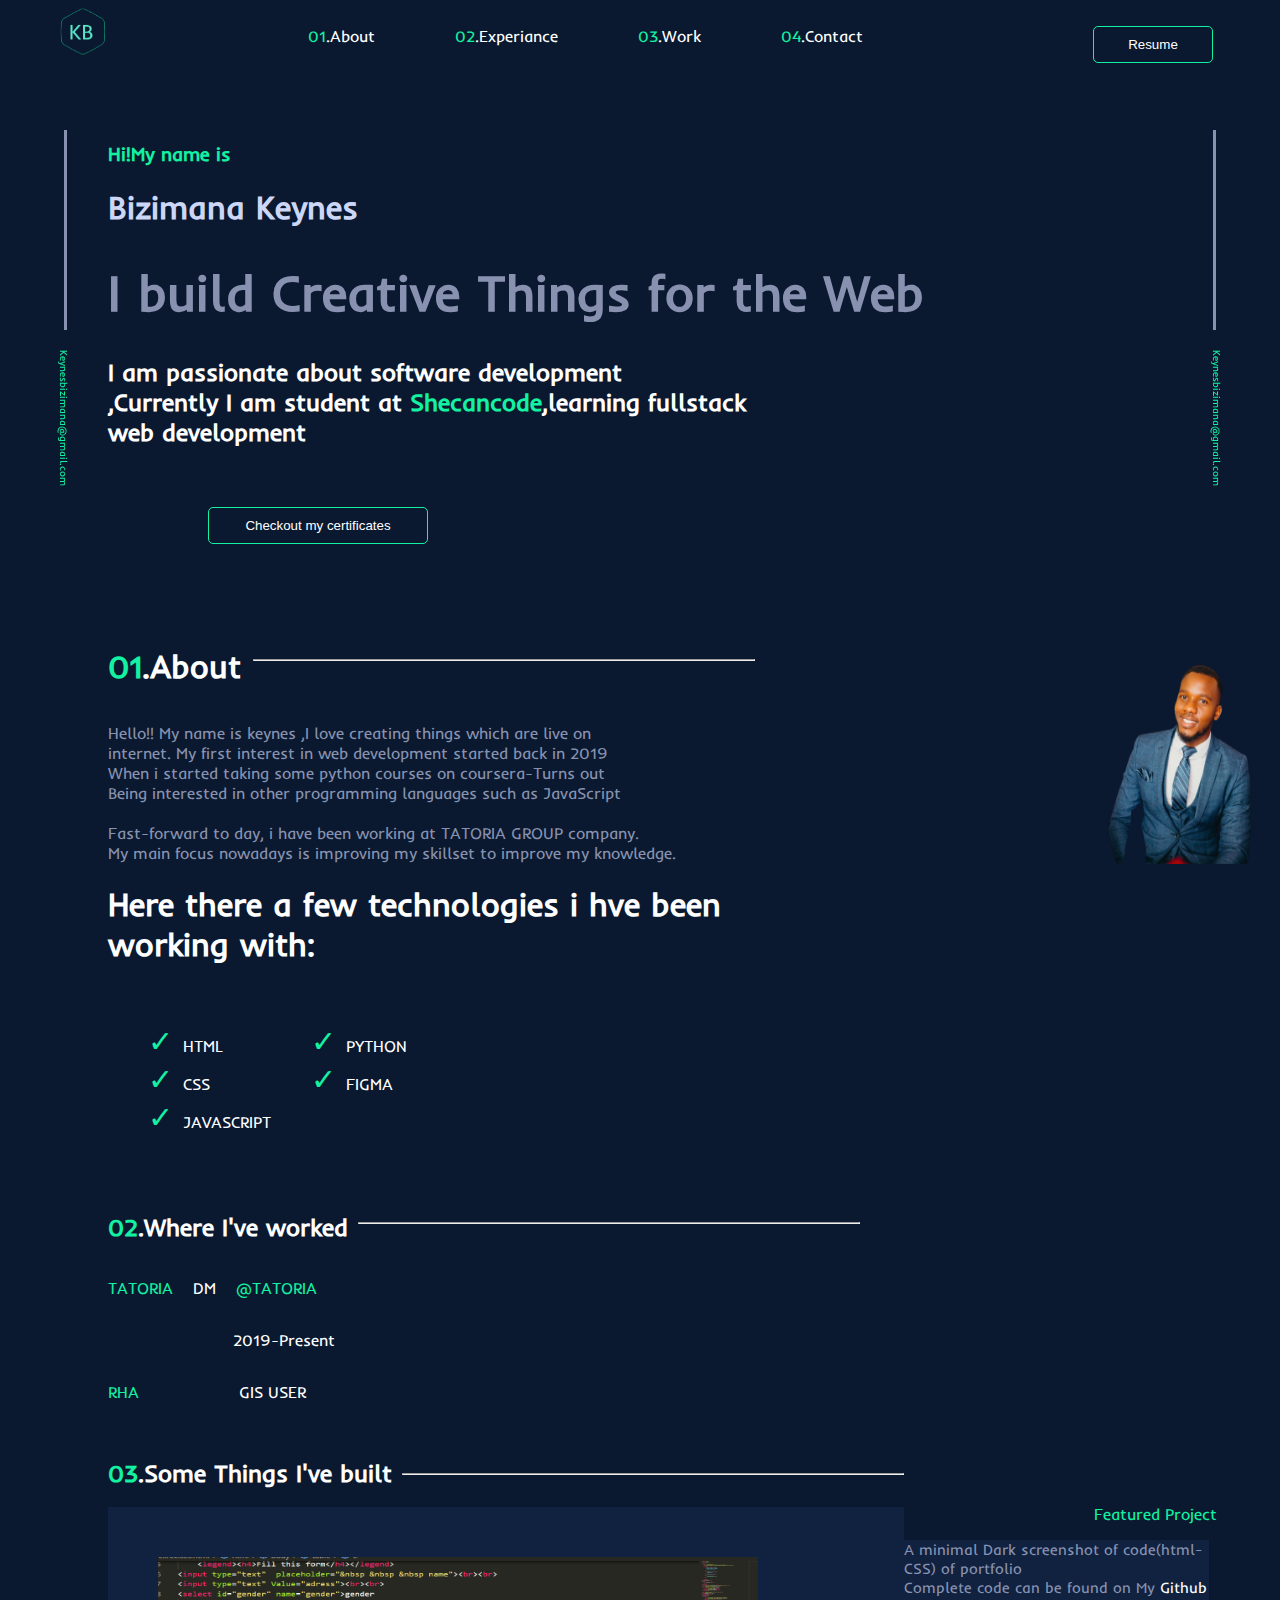
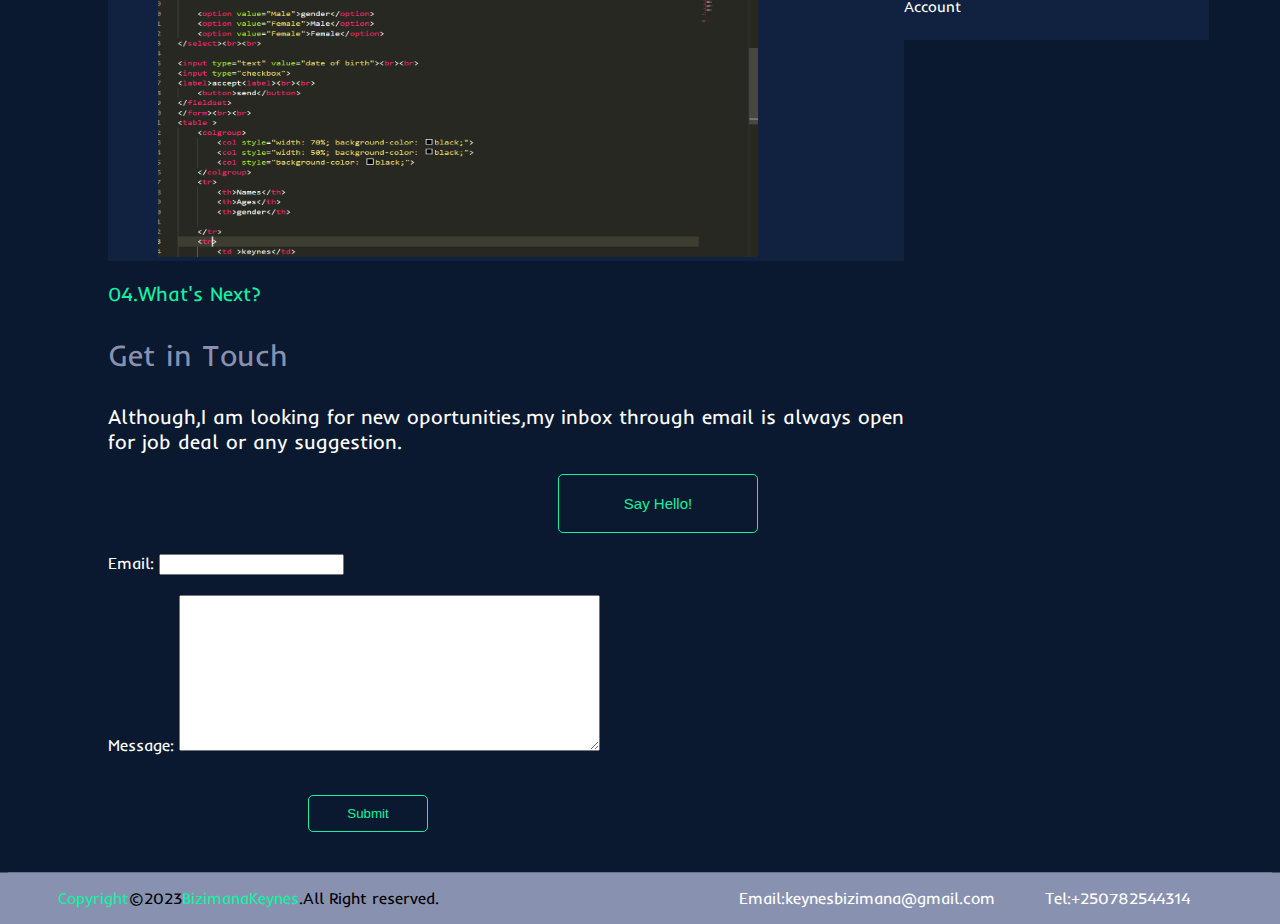
==== commit 2bdb277c: "I deleted the inline style on my image" ====
--- a/index.html
+++ b/index.html
@@ -39,7 +39,7 @@
           <h1 id="name">Bizimana Keynes</h1>
           <h1 id="intro1">I build Creative Things for the Web</h1>
           <h2  id="introword">I am passionate about software development</br>,Currently 
-           I am student at <span style="color:#14F1A2">Shecancode</span>,learn fullstack </br>web development
+           I am student at <span style="color:#14F1A2">Shecancode</span>,learning fullstack </br>web development
           </h2></br></br>
           <button id="btn2">
             <a href="./image/certificates3.PNG" style="display: inline-block;" >Checkout my certificates</a>  
@@ -93,7 +93,7 @@
           </div>
           
              <div id="My-photo1">
-                <img id="My-photo"  style="max-width: 100%; height:auto;"  src="./image/Myphoto.png">
+                <img id="My-photo"    src="./image/Myphoto.png">
              </div>
         </div>
         
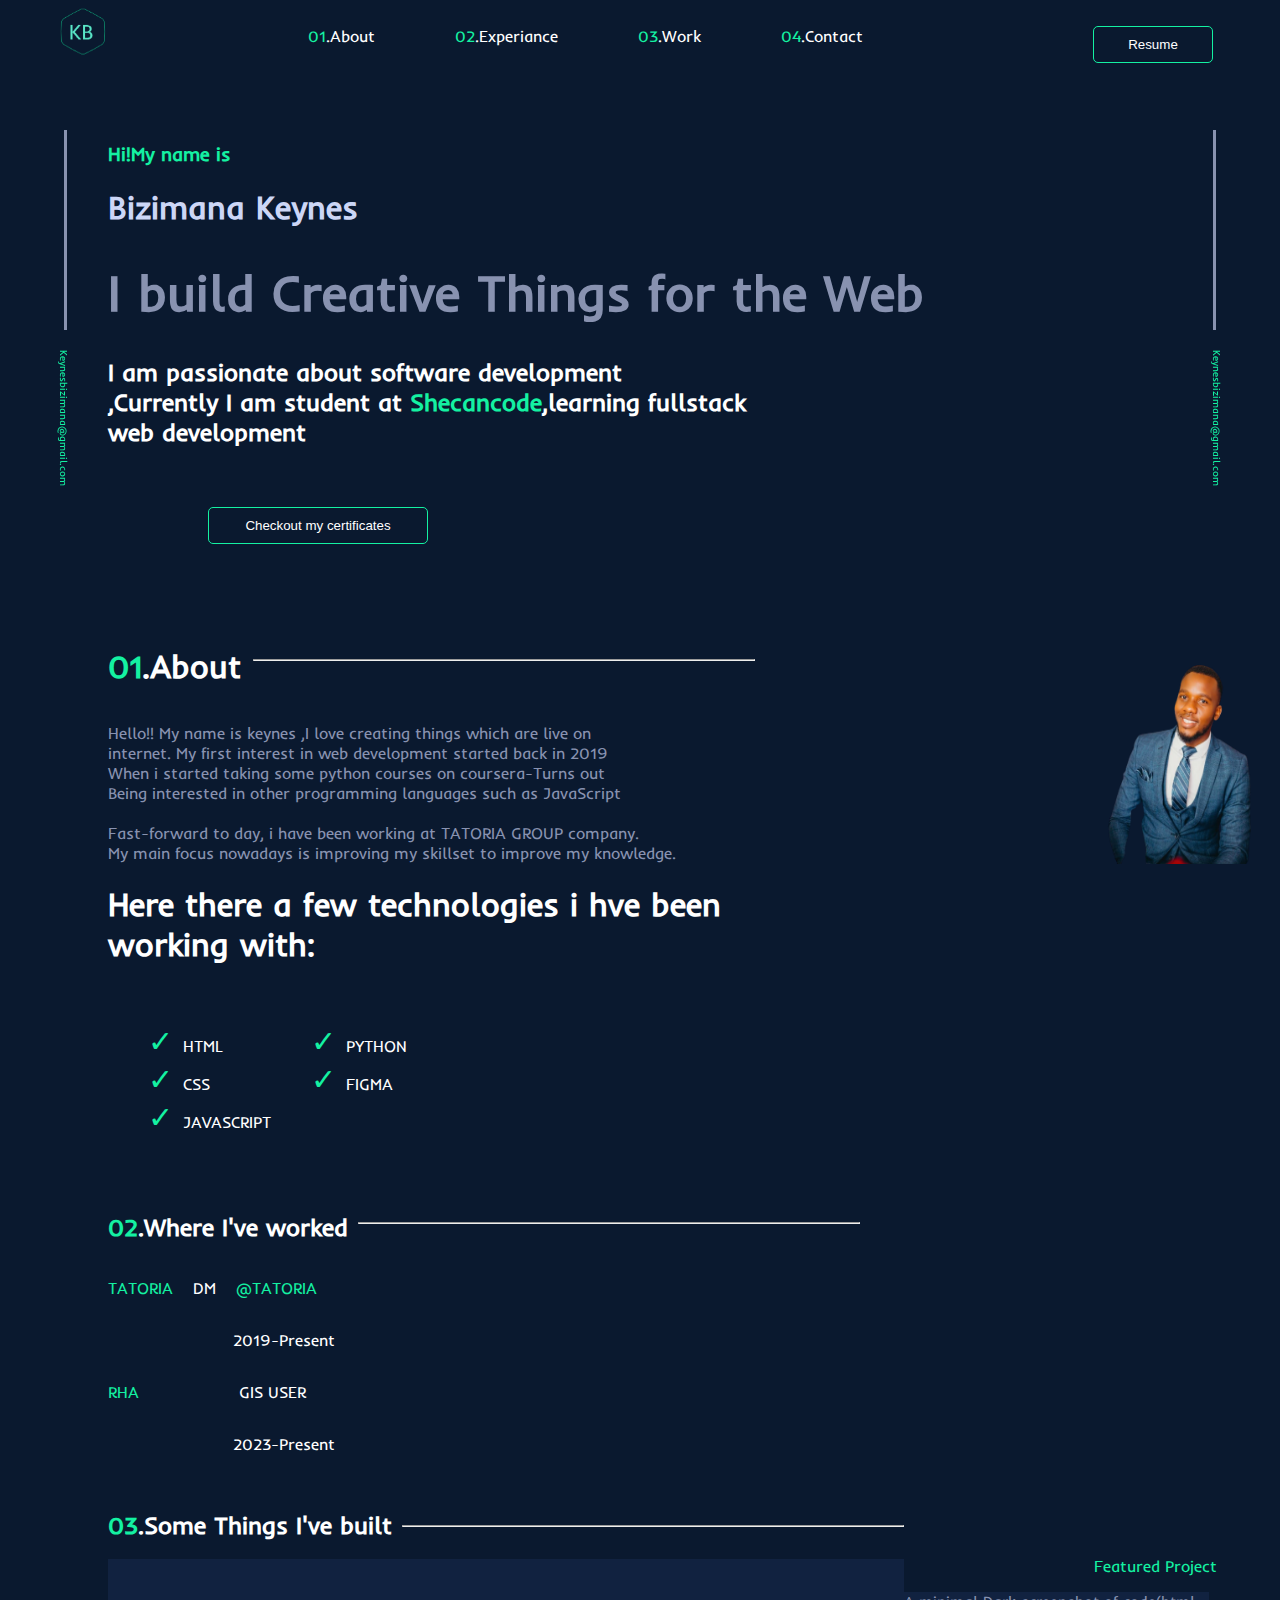
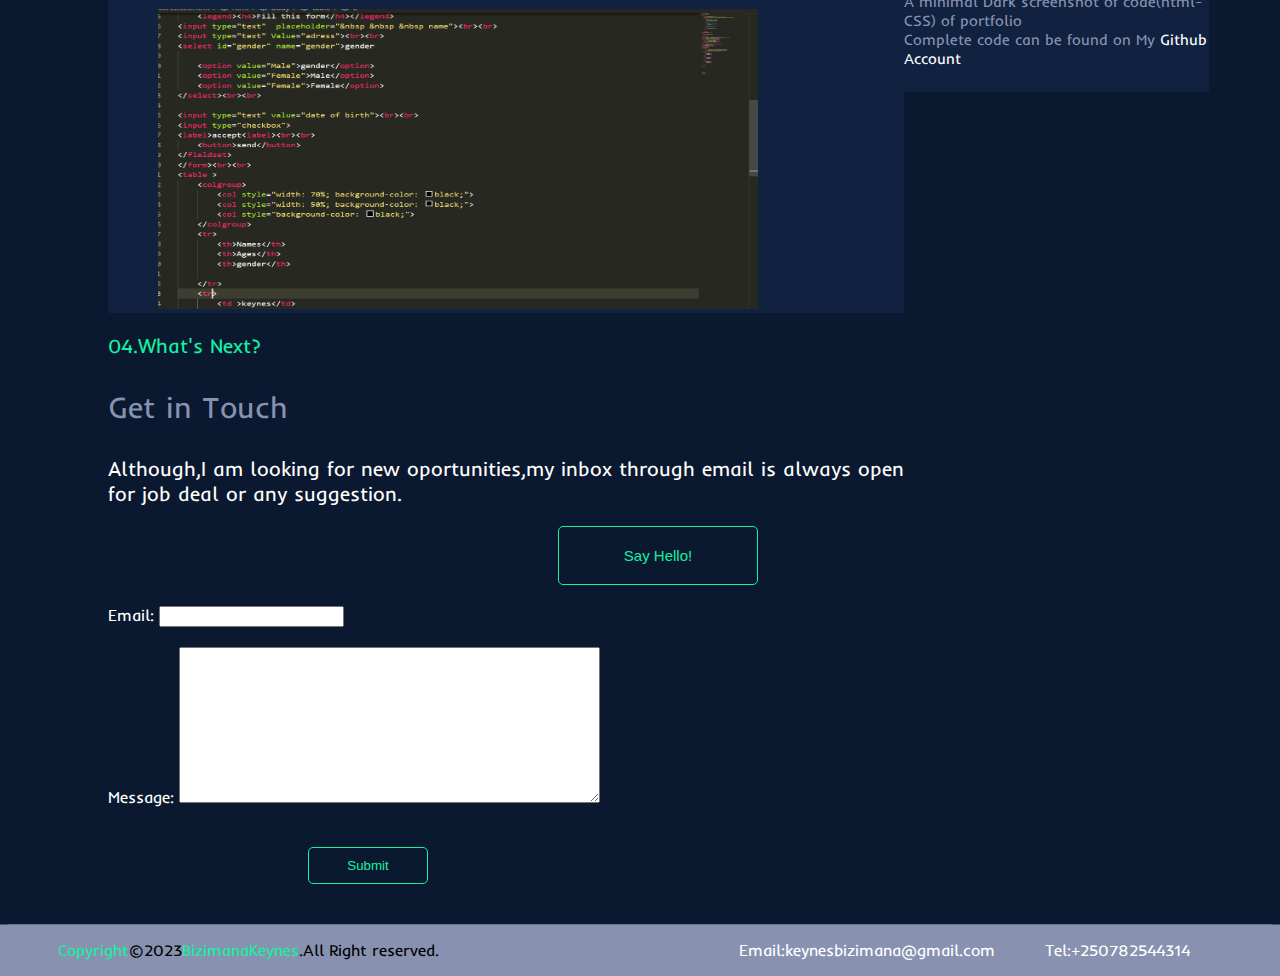
==== commit e7b03b2a: "I added duration" ====
--- a/index.html
+++ b/index.html
@@ -116,8 +116,13 @@
         </div>
         <div id="work1">
             <p style="color:#14F1A2" id="rha">RHA</p>
-            <p  style="color:white">GIS USER</p>
+            <p  style="color:white">GIS USER</p></br>
+            
          </div>
+         <div id="duration">
+          <p style="color:white">2023-Present</p>
+
+      </div>
       </div></br>
       <div id="what-built">
       <div id="work-photo">
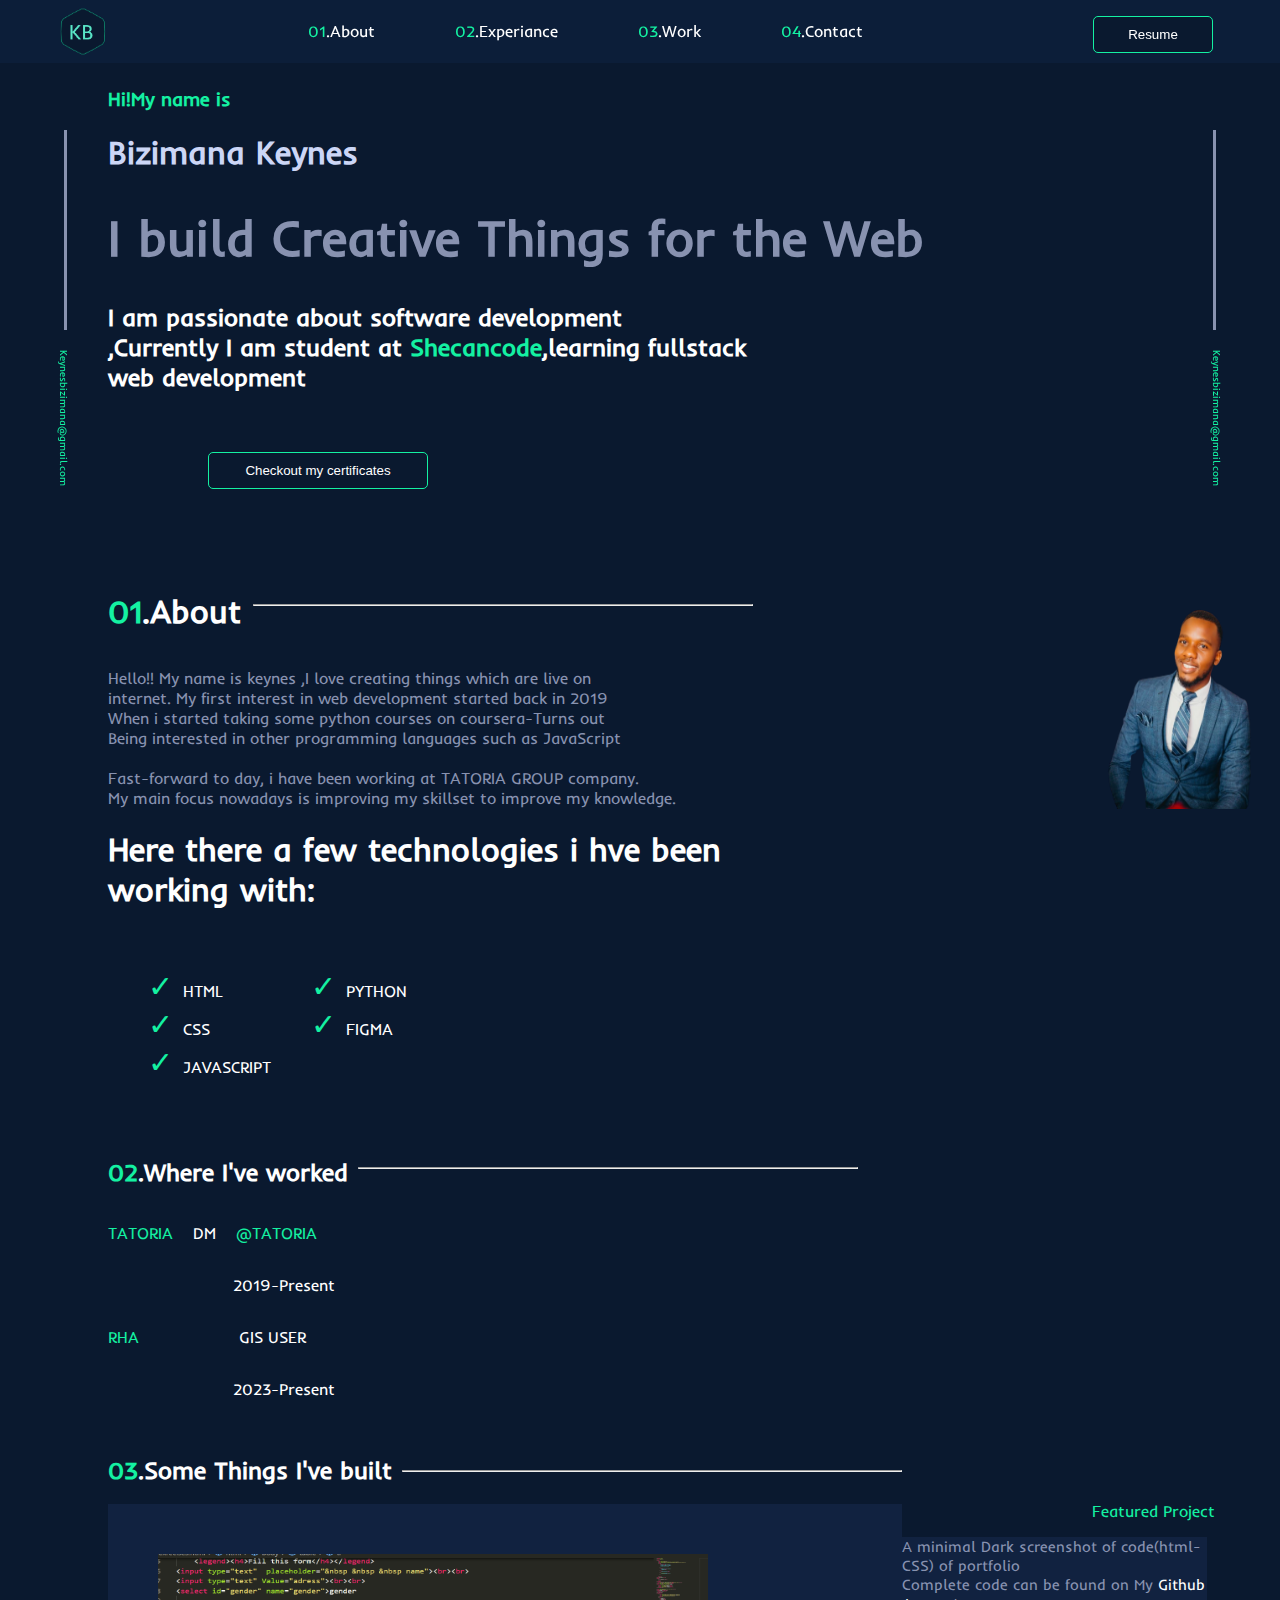
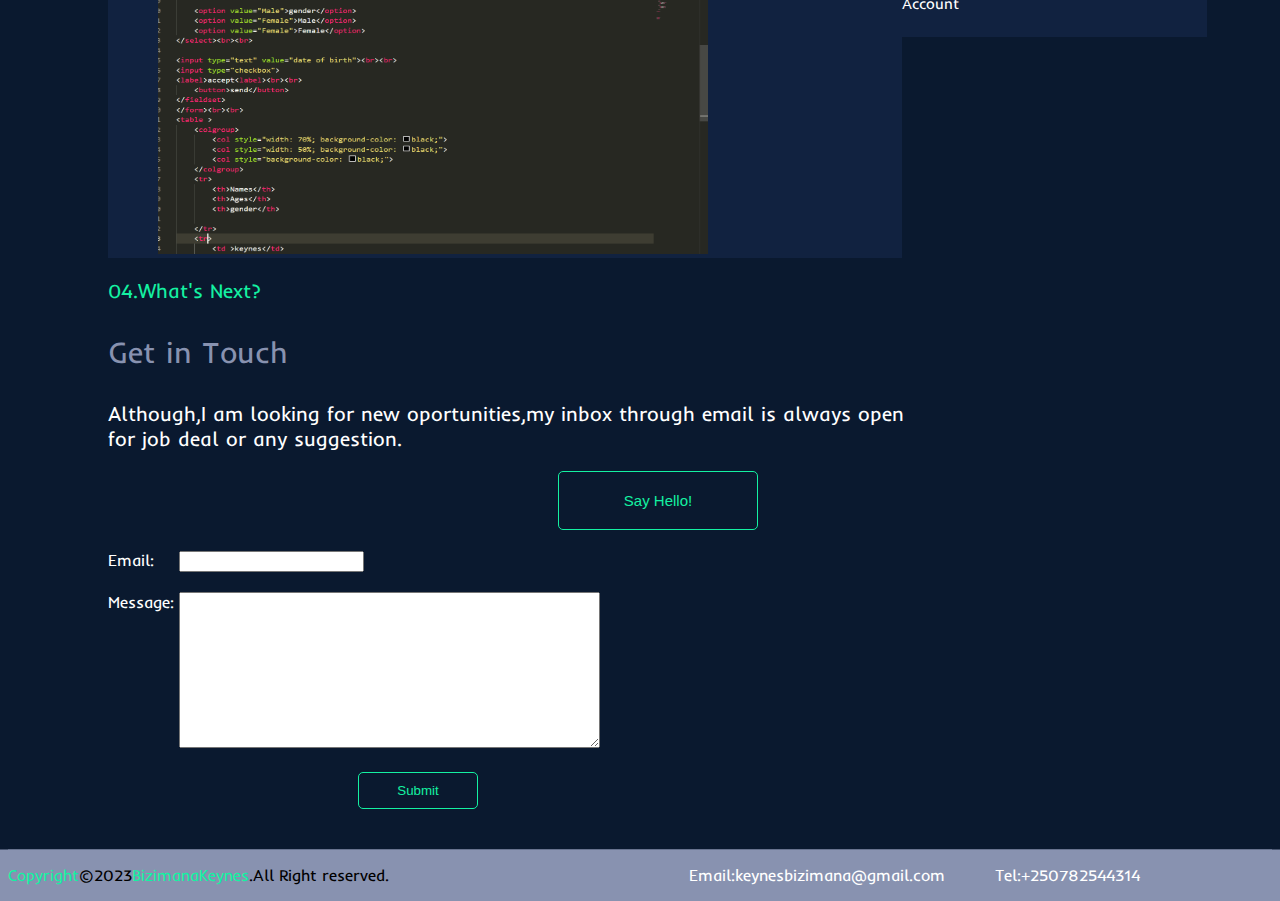
==== commit f06520e4: "I added some responsiveness" ====
--- a/index.html
+++ b/index.html
@@ -166,18 +166,24 @@
         
       </div></br>
       <div id="form">
-        <form>
-          <label style="color:white">Email:</label>
-          <input type="text"></br></br>
-          <label style="color:white" id="message">Message:</label>
-          <textarea  id="message" name="message" cols="50" rows="10"></textarea>
-        </form>
-
+        <div>
+          <form id="form1">
+            <label style="color:white" id="email-label">Email:</label>
+            <input type="text"rows="10" ><br><br>
+            
+          </form>
+          <form id="form-2">
+            
+            <label style="color:white" id="message-id">Message:</label>
+            <textarea   name="message" cols="50" rows="10"></textarea> 
+          </form>
+            
+        
+      </div></br>
+      <div id="form-butn">
+        <button  class="butn" id="butn-id">Submit</button>
       </div></br></br>
-      <div id="form-butn">
-        <button  class="butn">Submit</button>
-      </div></br></br>
-
+</div>
       
       <div id="footer">
         <div id="footer1">
--- a/index.css
+++ b/index.css
@@ -3,10 +3,27 @@
     font-family: 'Inder', sans-serif;
     
 }
+*{
+    box-sizing: border-box;
+}
+
+
+html{
+    scroll-behavior: smooth;
+}
 #nav{
 display: flex;
 margin-left: 10px;
-flex-wrap: wrap;
+position: fixed;
+}
+#nav{
+    background-color: #0c1e39;
+    display: flex;
+    margin-top: -10px;
+    box-sizing: border-box; 
+    box-shadow: 0 0 0 100vmax #0c1e39;
+    clip-path:inset(0 -100vmax);
+      
 }
 #home{
     display:flex
@@ -28,6 +45,7 @@
     height: 50px;
     margin-right: 100px;
     margin-left: 40px;
+    padding-top: 10px;
     }
 .push{
     position: fixed;
@@ -35,17 +53,19 @@
 
 #logo-pic{
     height: 50px;
-    width:50px
+    width:50px;
+    padding-top: 10px;
 
 }
 #logo-words{
     display: flex;
     align-items: center;
     justify-content:space-between;
-    margin-left: 100px;
-    flex-wrap:wrap;
-    
-}
+    margin-left: 100px;   
+}
+
+
+
 .noun{
     margin-left: 50px;
     margin-right:30px ;
@@ -63,6 +83,8 @@
     margin-left: 200px;
     margin-top: 18px;
     align-items: center;
+    padding-bottom: 10px;
+   
    
 }
 .butn{
@@ -223,10 +245,21 @@
     border-radius: 5px;
     padding: 20px;
     border:1px solid #14F1A2;
-    width:200px;
-    
-  
-}
+    width:200px; 
+}
+#butn-id{
+    margin-left: -50px;
+}
+
+
+#message-name{
+    position: relative;
+    margin-bottom: 500px;
+}
+
+
+
+
 /*This is footer sectio*/
 #footer{
     background-color: #8892B0;
@@ -244,7 +277,7 @@
 #footer1{
     display: flex;
     margin-right: 300px;
-    margin-left: 50px;
+    
     
 }
 #footer2{
@@ -307,4 +340,43 @@
     margin-left: px;
     top: 350px;
     font-size: 10px;
-}+}
+
+#email-label{
+    margin-right: 20px;
+}
+
+
+#message-id{
+    margin-top: 500px;
+    vertical-align: top;
+}
+
+
+
+
+
+
+
+/*Media Querries modification*/
+@media screen and (max-width:500px){
+    #nav{
+        display: none;
+        
+    } 
+    
+    
+    #email1{
+        display:none
+    }
+    #email2{
+        display:none
+    }
+    .vl {
+        display:none;
+    }
+    .vl1 {
+        display:none;
+    }
+
+}
